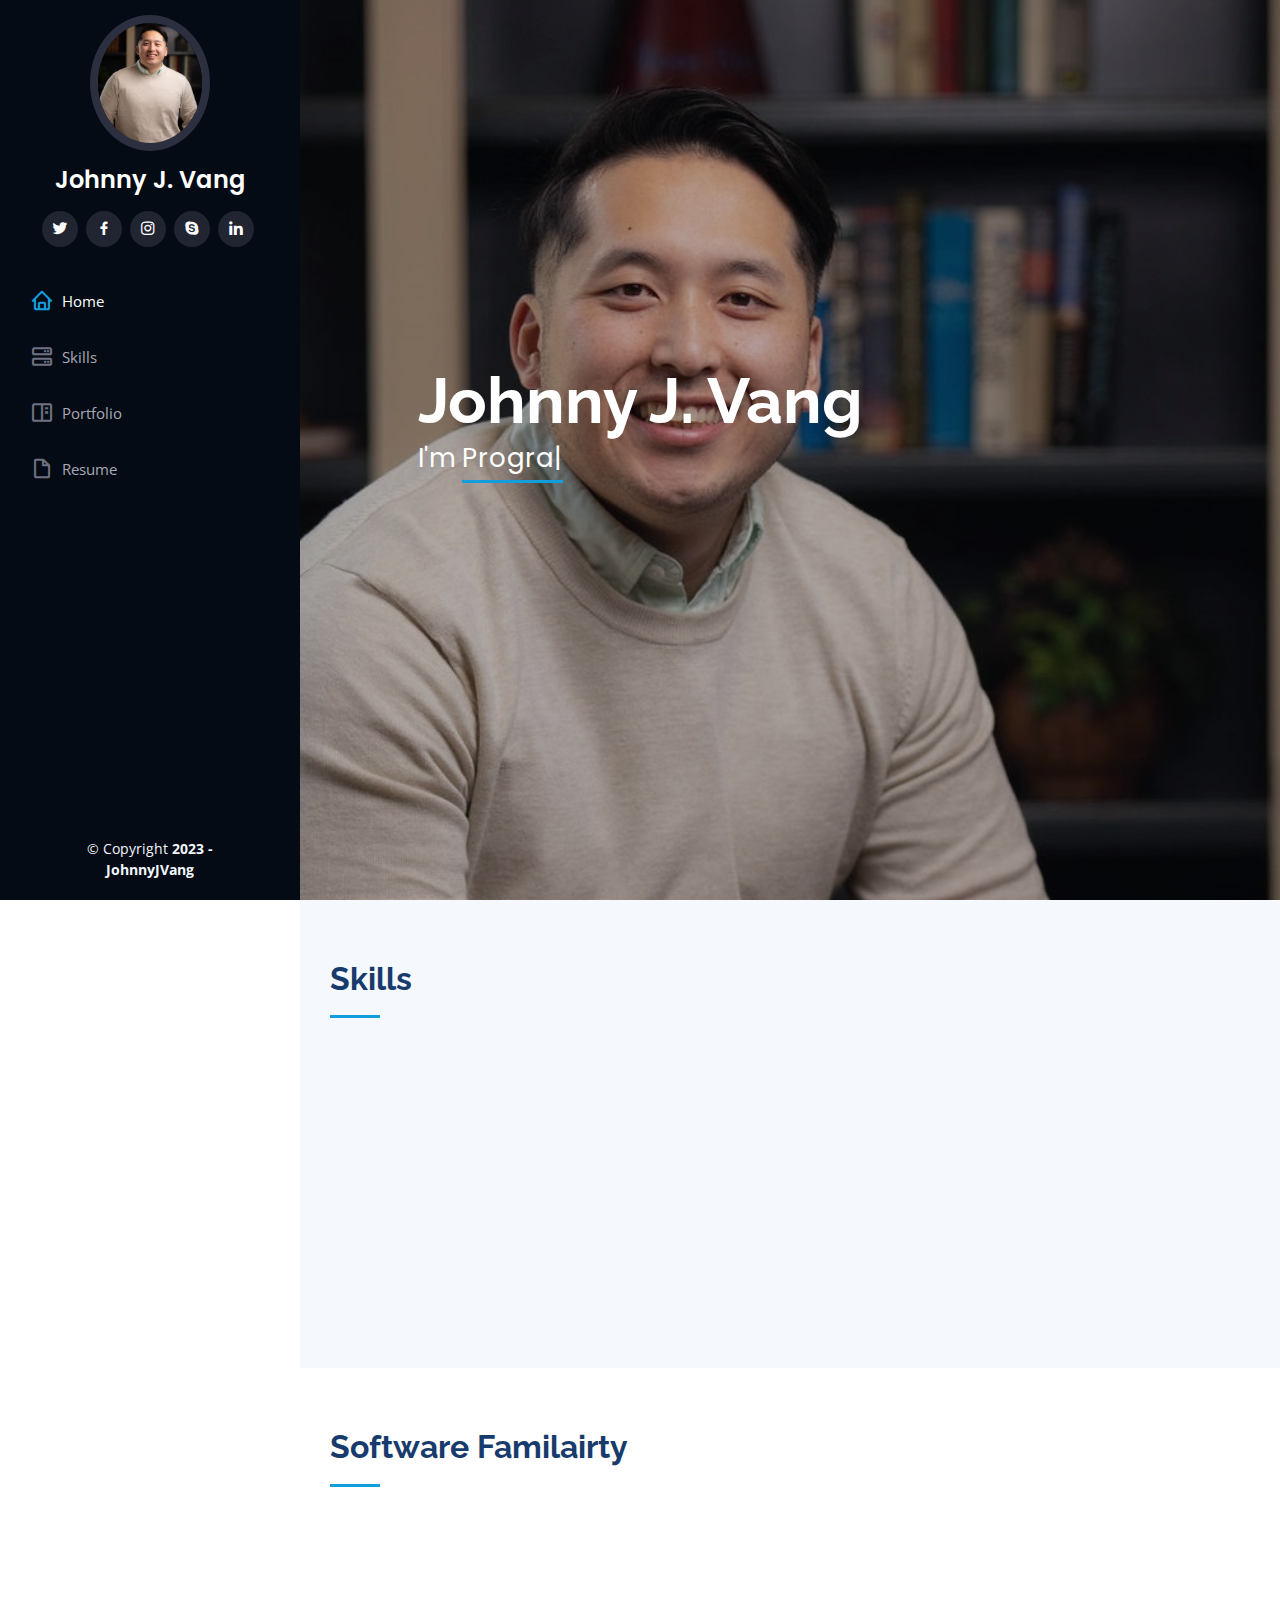
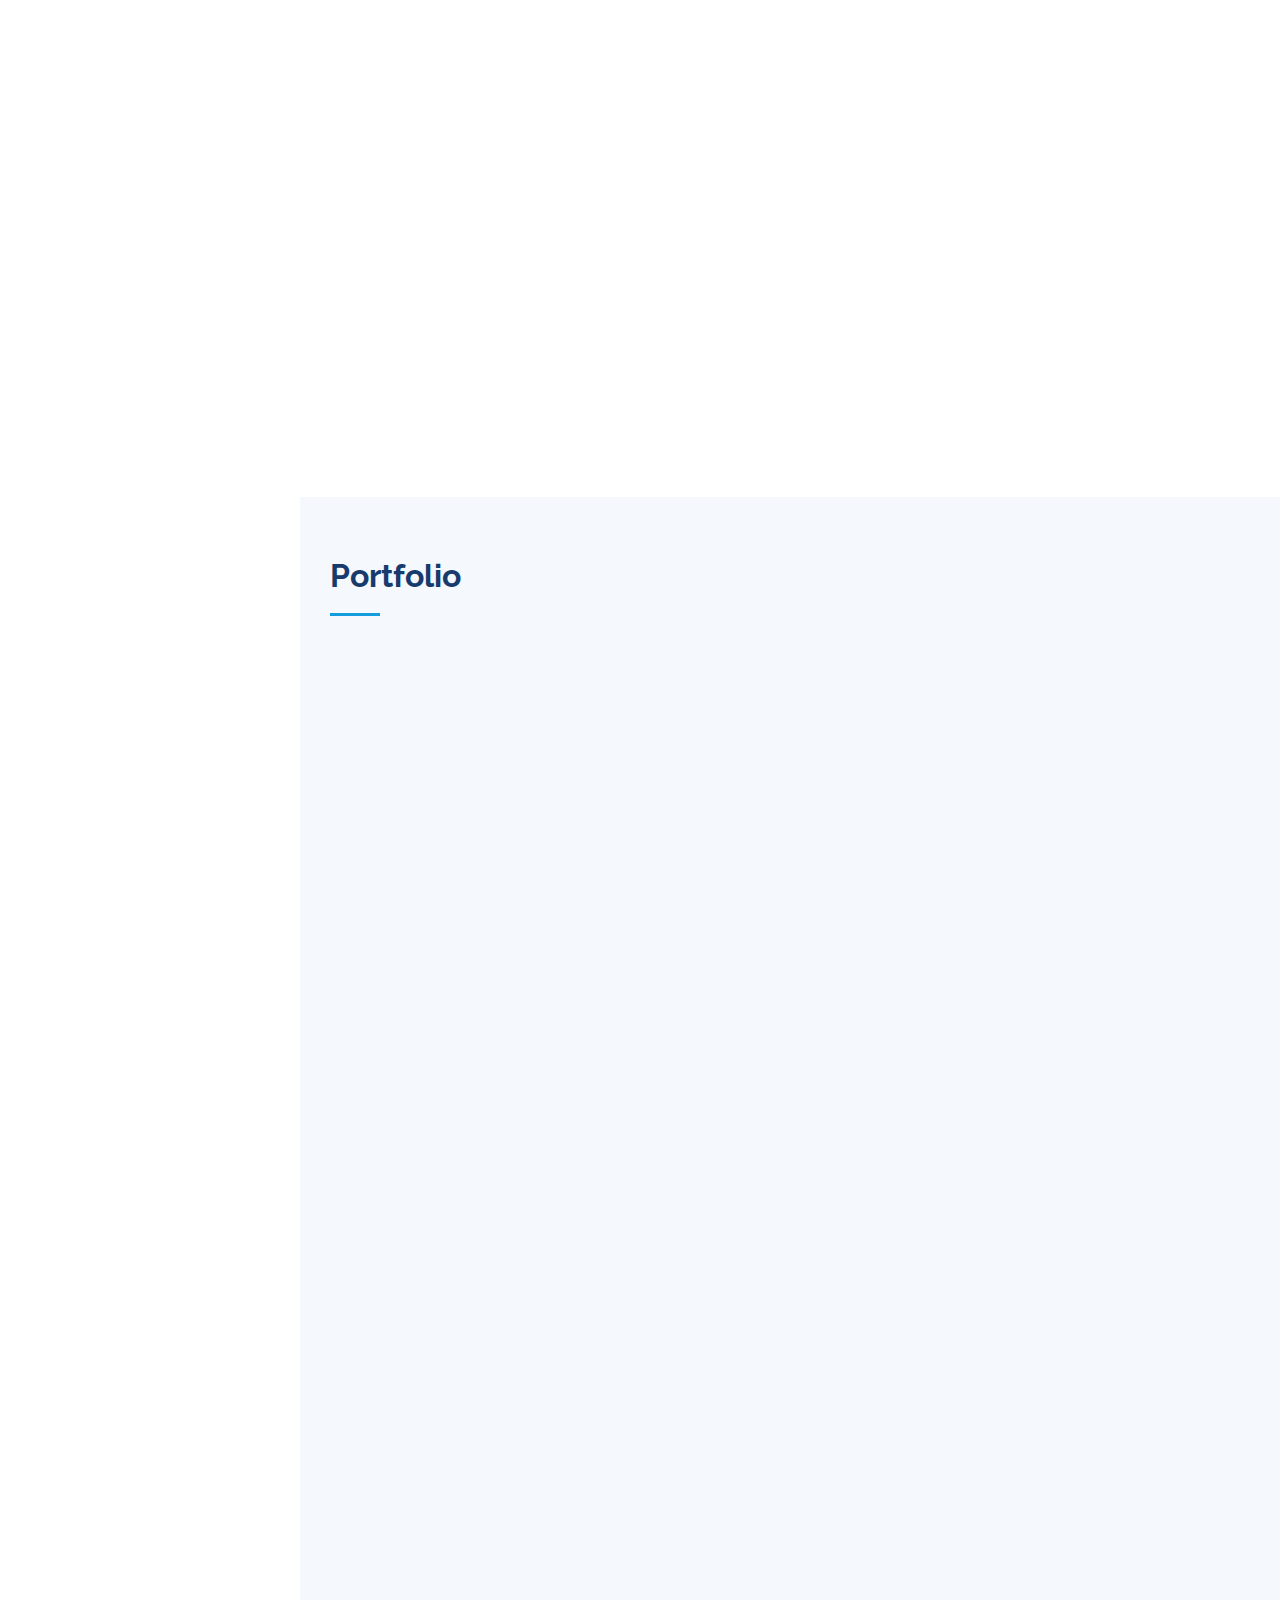
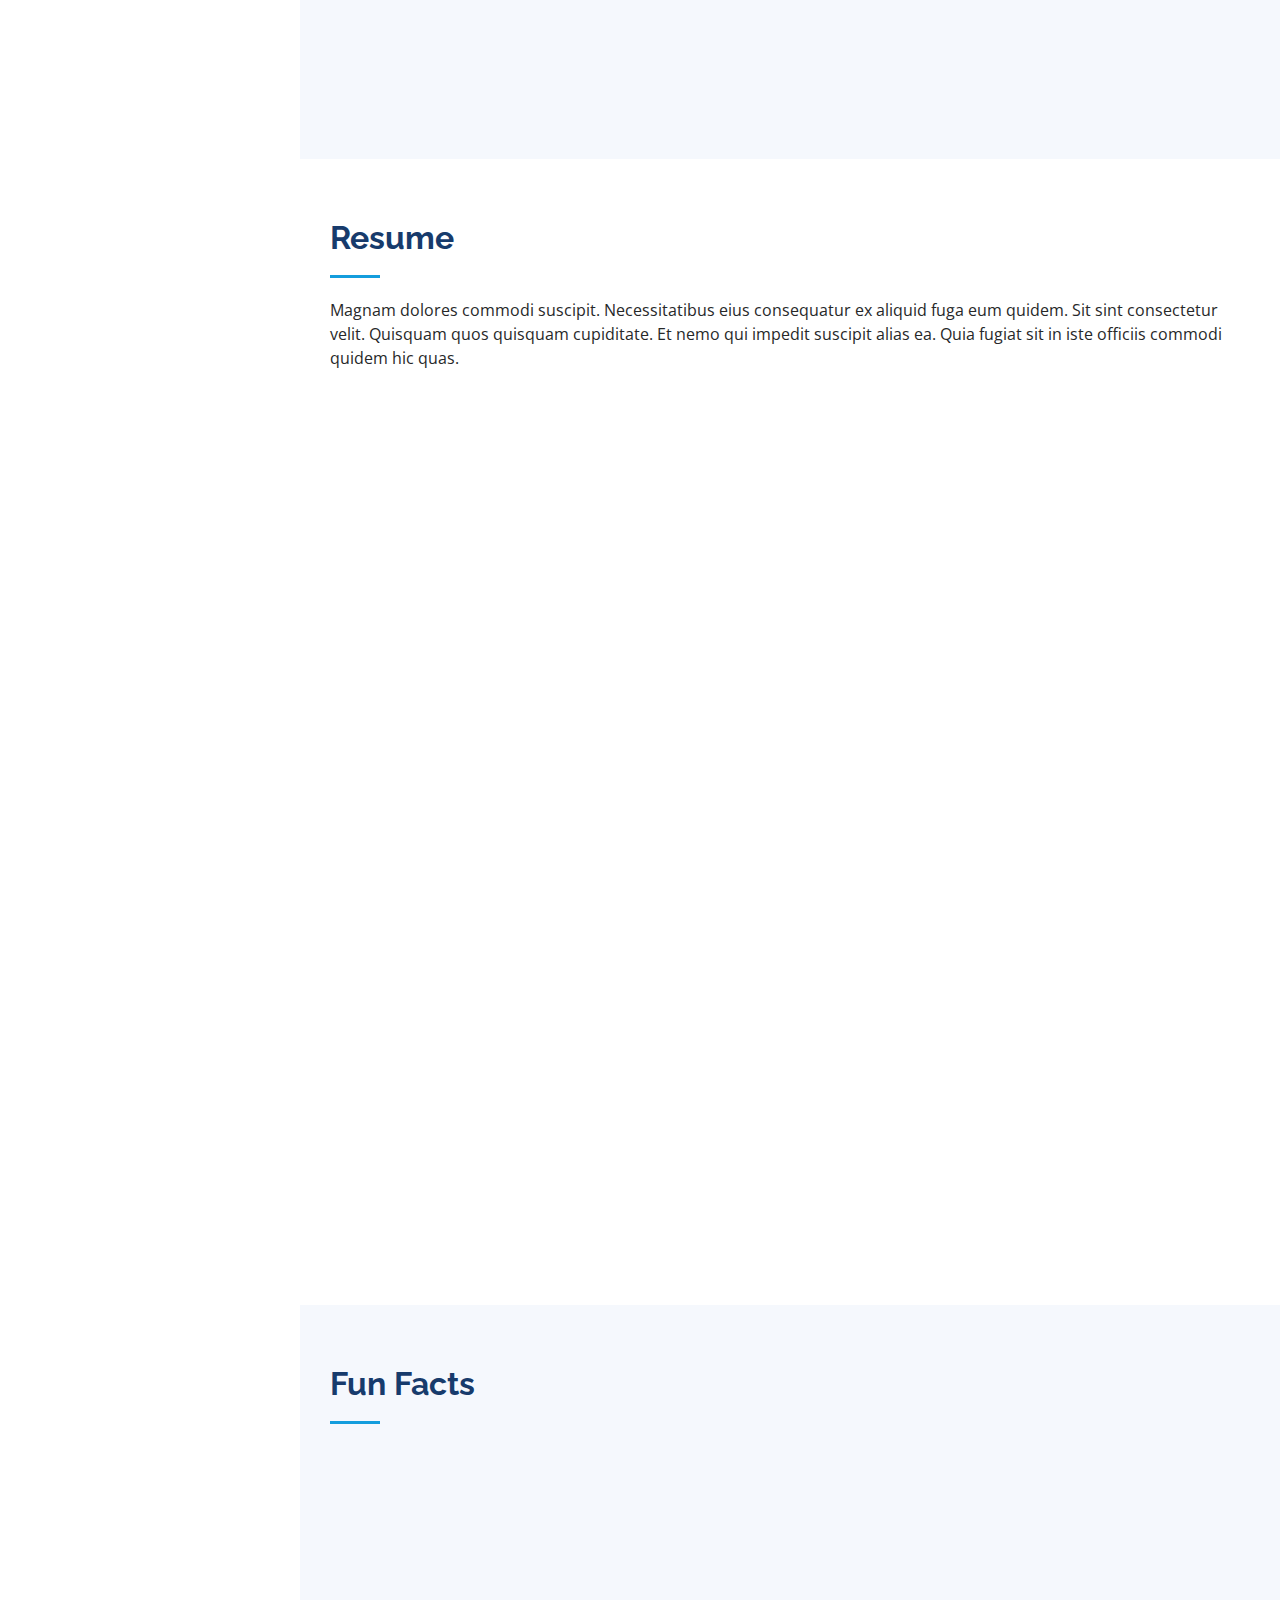
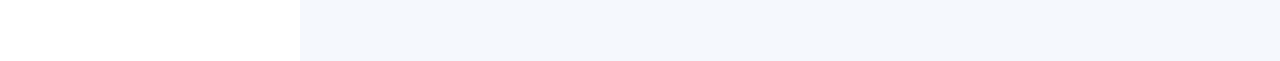
==== index.html @ d4f62321 "excel project 1" ====
<!DOCTYPE html>
<html lang="en">

<head>
  <meta charset="utf-8">
  <meta content="width=device-width, initial-scale=1.0" name="viewport">

  <title>jvangPortfolio</title>
  <meta content="" name="description">
  <meta content="" name="keywords">

  <!-- Favicons -->
  <link href="assets/img/favicon.png" rel="icon">
  <link href="assets/img/apple-touch-icon.png" rel="apple-touch-icon">

  <!-- Google Fonts -->
  <link href="https://fonts.googleapis.com/css?family=Open+Sans:300,300i,400,400i,600,600i,700,700i|Raleway:300,300i,400,400i,500,500i,600,600i,700,700i|Poppins:300,300i,400,400i,500,500i,600,600i,700,700i" rel="stylesheet">

  <!-- Vendor CSS Files -->
  <link href="assets/vendor/aos/aos.css" rel="stylesheet">
  <link href="assets/vendor/bootstrap/css/bootstrap.min.css" rel="stylesheet">
  <link href="assets/vendor/bootstrap-icons/bootstrap-icons.css" rel="stylesheet">
  <link href="assets/vendor/boxicons/css/boxicons.min.css" rel="stylesheet">
  <link href="assets/vendor/glightbox/css/glightbox.min.css" rel="stylesheet">
  <link href="assets/vendor/swiper/swiper-bundle.min.css" rel="stylesheet">

  <!-- Template Main CSS File -->
  <link href="assets/css/style.css" rel="stylesheet">

  <!-- =======================================================
  * Template Name: iPortfolio
  * Updated: Sep 18 2023 with Bootstrap v5.3.2
  * Template URL: https://bootstrapmade.com/iportfolio-bootstrap-portfolio-websites-template/
  * Author: BootstrapMade.com
  * License: https://bootstrapmade.com/license/
  ======================================================== -->
</head>

<body>

  <!-- ======= Mobile nav toggle button ======= -->
  <i class="bi bi-list mobile-nav-toggle d-xl-none"></i>

  <!-- ======= Header ======= -->
  <header id="header">
    <div class="d-flex flex-column">

      <div class="profile">
        <img src="assets/img/profile-img.jpg" alt="" class="img-fluid rounded-circle">
        <h1 class="text-light"><a href="index.html">Johnny J. Vang</a></h1>
        <div class="social-links mt-3 text-center">
          <a href="#" class="twitter"><i class="bx bxl-twitter"></i></a>
          <a href="#" class="facebook"><i class="bx bxl-facebook"></i></a>
          <a href="#" class="instagram"><i class="bx bxl-instagram"></i></a>
          <a href="#" class="google-plus"><i class="bx bxl-skype"></i></a>
          <a href="#" class="linkedin"><i class="bx bxl-linkedin"></i></a>
        </div>
      </div>

      <nav id="navbar" class="nav-menu navbar">
        <ul>
          <li><a href="#hero" class="nav-link scrollto active"><i class="bx bx-home"></i> <span>Home</span></a></li>
          <li><a href="#skills" class="nav-link scrollto"><i class="bx bx-server"></i> <span>Skills</span></a></li>
          <li><a href="#portfolio" class="nav-link scrollto"><i class="bx bx-book-content"></i> <span>Portfolio</span></a></li>
          <li><a href="#resume" class="nav-link scrollto"><i class="bx bx-file-blank"></i> <span>Resume</span></a></li>
          <!-- <li><a href="#contact" class="nav-link scrollto"><i class="bx bx-envelope"></i> <span>Contact</span></a></li> -->
          <!-- <li><a href="#about" class="nav-link scrollto"><i class="bx bx-user"></i> <span>About</span></a></li> -->
          <!-- <li><a href="#services" class="nav-link scrollto"><i class="bx bx-server"></i> <span>Services</span></a></li> -->
        </ul>
      </nav><!-- .nav-menu -->
    </div>
  </header><!-- End Header -->

  <!-- ======= Hero Section ======= -->
  <section id="hero" class="d-flex flex-column justify-content-center align-items-center">
    <div class="hero-container" data-aos="fade-in">
      <h1>Johnny J. Vang</h1>
      <p>I'm <span class="typed" data-typed-items="Programmer, Data Analyst, Runner"></span></p>
    </div>
  </section><!-- End Hero -->

  <main id="main">

    <!-- ======= About Section ======= -->
    <!-- <section id="about" class="about">
      <div class="container">

        <div class="section-title">
          <h2>About</h2>
          <p>Magnam dolores commodi suscipit. Necessitatibus eius consequatur ex aliquid fuga eum quidem. Sit sint consectetur velit. Quisquam quos quisquam cupiditate. Et nemo qui impedit suscipit alias ea. Quia fugiat sit in iste officiis commodi quidem hic quas.</p>
        </div>

        <div class="row">
          <div class="col-lg-4" data-aos="fade-right">
            <img src="assets/img/profile-img3.jpg" class="img-fluid" alt="">
          </div>
          <div class="col-lg-8 pt-4 pt-lg-0 content" data-aos="fade-left">
            <h3>Programmer &amp; Engineer.</h3>
            <p class="fst-italic">
              Lorem ipsum dolor sit amet, consectetur adipiscing elit, sed do eiusmod tempor incididunt ut labore et dolore
              magna aliqua.
            </p>
            <div class="row">
              <div class="col-lg-6">
                <ul>
                  <li><i class="bi bi-chevron-right"></i> <strong>Website:</strong> <span>www.example.com</span></li>
                  <li><i class="bi bi-chevron-right"></i> <strong>Phone:</strong> <span>+123 456 7890</span></li>
                  <li><i class="bi bi-chevron-right"></i> <strong>City:</strong> <span>New York, USA</span></li>
                </ul>
              </div>
              <div class="col-lg-6">
                <ul>
                  <li><i class="bi bi-chevron-right"></i> <strong>Degree:</strong> <span>Master</span></li>
                  <li><i class="bi bi-chevron-right"></i> <strong>PhEmailone:</strong> <span>email@example.com</span></li>
                  <li><i class="bi bi-chevron-right"></i> <strong>Freelance:</strong> <span>Available</span></li>
                </ul>
              </div>
            </div>
            <p>
              Officiis eligendi itaque labore et dolorum mollitia officiis optio vero. Quisquam sunt adipisci omnis et ut. Nulla accusantium dolor incidunt officia tempore. Et eius omnis.
              Cupiditate ut dicta maxime officiis quidem quia. Sed et consectetur qui quia repellendus itaque neque. Aliquid amet quidem ut quaerat cupiditate. Ab et eum qui repellendus omnis culpa magni laudantium dolores.
            </p>
          </div>
        </div>

      </div>
    </section> -->
    
    <!-- End About Section -->



    <!-- ======= Skills Section ======= -->
    <section id="skills" class="skills section-bg">
      <div class="container">

        <div class="section-title">
          <h2>Skills</h2>
        </div>

        <div class="row skills-content">

          <div class="col-lg-6" data-aos="fade-up" data-aos-delay="100">

            <div class="progress">
              <span class="skill">EXCEL (Microsoft 365)<i class="val">80%</i></span>
              <div class="progress-bar-wrap">
                <div class="progress-bar" role="progressbar" aria-valuenow="80" aria-valuemin="0" aria-valuemax="100"></div>
              </div>
            </div>

            <div class="progress">
              <span class="skill">SQL<i class="val">70%</i></span>
              <div class="progress-bar-wrap">
                <div class="progress-bar" role="progressbar" aria-valuenow="70" aria-valuemin="0" aria-valuemax="100"></div>
              </div>
            </div>

            <div class="progress">
              <span class="skill">PYTHON (Pandas, Scikit-learn)<i class="val">80%</i></span>
              <div class="progress-bar-wrap">
                <div class="progress-bar" role="progressbar" aria-valuenow="80" aria-valuemin="0" aria-valuemax="100"></div>
              </div>
            </div>

            <div class="progress">
              <span class="skill">POWER BI<i class="val">60%</i></span>
              <div class="progress-bar-wrap">
                <div class="progress-bar" role="progressbar" aria-valuenow="60" aria-valuemin="0" aria-valuemax="100"></div>
              </div>
            </div>

            
          </div>

          <div class="col-lg-6" data-aos="fade-up">

            <div class="progress">
              <span class="skill">Excitement to Learn<i class="val">100%</i></span>
              <div class="progress-bar-wrap">
                <div class="progress-bar" role="progressbar" aria-valuenow="100" aria-valuemin="0" aria-valuemax="100"></div>
              </div>
            </div>

            <div class="progress">
              <span class="skill">Love of Math<i class="val">100%</i></span>
              <div class="progress-bar-wrap">
                <div class="progress-bar" role="progressbar" aria-valuenow="100" aria-valuemin="0" aria-valuemax="100"></div>
              </div>
            </div>

            <div class="progress">
              <span class="skill">HTML/CSS<i class="val">80%</i></span>
              <div class="progress-bar-wrap">
                <div class="progress-bar" role="progressbar" aria-valuenow="80" aria-valuemin="0" aria-valuemax="100"></div>
              </div>
            </div>


            <div class="progress">
              <span class="skill">JavaScript <i class="val">75%</i></span>
              <div class="progress-bar-wrap">
                <div class="progress-bar" role="progressbar" aria-valuenow="75" aria-valuemin="0" aria-valuemax="100"></div>
              </div>
            </div>

          </div>



        </div>

      </div>
    </section><!-- End Skills Section -->



   





        
    <!-- ======= Services Section ======= -->
    <section id="services" class="services">
      <div class="container">

        <div class="section-title">
          <h2>Software Familairty</h2>
        </div>

        <div class="row">
          <div class="col-lg-4 col-md-6 icon-box" data-aos="fade-up" data-aos-delay="200">
            <div class="icon"><i class="bi bi-bar-chart"></i></div>
            <h4 class="title"><a href="">Microsoft SQL Server Managment Studio (SSMS)</a></h4>
            <p class="description">A software application developed by Microsoft that is used for configuring, managing, and administering all components within Microsoft SQL Server </p>
          </div>

          <div class="col-lg-4 col-md-6 icon-box" data-aos="fade-up">
            <div class="icon"><i class="bi bi-briefcase"></i></div>
            <h4 class="title"><a href="">PuTTY / Command Prompt</a></h4>
            <p class="description">A free and open-source terminal emulator, serial console and network file transfer application</p>
          </div>
          <div class="col-lg-4 col-md-6 icon-box" data-aos="fade-up" data-aos-delay="100">
            <div class="icon"><i class="bi bi-card-checklist"></i></div>
            <h4 class="title"><a href="">Git / GitHub</a></h4>
            <p class="description">A platform and cloud-based service for software development and version control using Git, allowing developers to store and manage their code</p>
          </div>

          <div class="col-lg-4 col-md-6 icon-box" data-aos="fade-up" data-aos-delay="300">
            <div class="icon"><i class="bi bi-binoculars"></i></div>
            <h4 class="title"><a href="">Visual Studios (IDE/Code Editor)</a></h4>
            <p class="description">An integrated development environment from Microsoft</p>
          </div>
          <div class="col-lg-4 col-md-6 icon-box" data-aos="fade-up" data-aos-delay="400">
            <div class="icon"><i class="bi bi-brightness-high"></i></div>
            <h4 class="title"><a href="">LaTeX</a></h4>
            <p class="description">A document preparation system used for the communication and publication of scientific documents</p>
          </div>
          <div class="col-lg-4 col-md-6 icon-box" data-aos="fade-up" data-aos-delay="500">
            <div class="icon"><i class="bi bi-calendar4-week"></i></div>
            <h4 class="title"><a href="">Juypter / Anaconda</a></h4>
            <p class="description">A web-based interactive computing platform to develop open-source software, open standards, and services for interactive computing across multiple programming languages</p>
          </div>
        </div>

      </div>
    </section>
    <!-- End Services Section -->

      

        <!-- ======= Portfolio Section ======= -->
        <section id="portfolio" class="portfolio section-bg">
          <div class="container">

            <div class="section-title">
              <h2>Portfolio</h2>
            </div>

            <div class="row" data-aos="fade-up">
              <div class="col-lg-12 d-flex justify-content-center">
                <ul id="portfolio-flters">
                  <li data-filter="*" class="filter-active">All</li>
                  <li data-filter=".filter-sql">SQL</li>
                  <li data-filter=".filter-excel">Excel</li>
                  <li data-filter=".filter-powerBI">Power BI</li>
                  <li data-filter=".filter-python">Python</li>
                </ul>
              </div>
            </div>

            <div class="row portfolio-container" data-aos="fade-up" data-aos-delay="100">

              <div class="col-lg-4 col-md-6 portfolio-item filter-sql">
                <div class="portfolio-wrap">
                  <img src="assets/img/portfolio/sql1.jpg" class="img-fluid" alt="">
                  <div class="portfolio-links">
                    <a href="assets/img/portfolio/sql1.jpg" data-gallery="portfolioGallery" class="portfolio-lightbox" title="App 1"><i class="bx bx-plus"></i></a>
                    <a href="portfolio-details.html" title="More Details"><i class="bx bx-link"></i></a>
                  </div>
                </div>
                <h1>SQL PROJECT 1</h1>
              </div>

              <div class="col-lg-4 col-md-6 portfolio-item filter-sql">
                <div class="portfolio-wrap">
                  <img src="assets/img/portfolio/sql3.png" class="img-fluid" alt="">
                  <div class="portfolio-links">
                    <a href="assets/img/portfolio/sql3.png" data-gallery="portfolioGallery" class="portfolio-lightbox" title="App 2"><i class="bx bx-plus"></i></a>
                    <a href="portfolio-details.html" title="More Details"><i class="bx bx-link"></i></a>
                  </div>
                </div>
                <h1>SQL PROJECT 2</h1>
              </div>



              <div class="col-lg-4 col-md-6 portfolio-item filter-excel">
                <div class="portfolio-wrap">
                  <img src="assets/img/portfolio/coffee_dashboard.PNG" class="img-fluid" alt="">
                  
                  <div class="portfolio-links">
                    <a href="assets/img/portfolio/coffee_dashboard.PNG" data-gallery="portfolioGallery" class="portfolio-lightbox" title="This Excel project delves into the analysis of three years' worth of historical coffee sales data, encompassing 1000 customer transactions, with key details like roast type, coffee bean type, cup size, and loyalty card usage. The primary analysis revolves around tracking total coffee sales over time, using dynamic slicers to explore variations in coffee types, roast types, and cup sizes. The project includes additional visualizations showcasing sales by country and the top five customers, all of which adapt dynamically to slicer selections.
                    "><i class="bx bx-plus"></i></a>
                    <a href="portfolio-details-excel1.html" title="More Details"><i class="bx bx-link"></i></a>
                  </div>
                </div>
                <h1>Historical Coffee Sales</h1>
              </div>


              <div class="col-lg-4 col-md-6 portfolio-item filter-excel">
                <div class="portfolio-wrap">
                  <img src="assets/img/portfolio/lottery_dashboards.png" class="img-fluid" alt="">
                  <div class="portfolio-links">
                    <a href="assets/img/portfolio/lottery_dashboards.png" data-gallery="portfolioGallery" class="portfolio-lightbox" title="App 3"><i class="bx bx-plus"></i></a>
                    <a href="portfolio-details.html" title="More Details"><i class="bx bx-link"></i></a>
                  </div>
                </div>
                <h1>Beating the Lottery</h1>
              </div>


              <div class="col-lg-4 col-md-6 portfolio-item filter-powerBI">
                <div class="portfolio-wrap">
                  <img src="assets/img/portfolio/Data_professional_survey_breakdown_dashboard.PNG" class="img-fluid" alt="">
                  <div class="portfolio-links">
                    <a href="assets/img/portfolio/Data_professional_survey_breakdown_dashboard.PNG" data-gallery="portfolioGallery" class="portfolio-lightbox" title="Card 2"><i class="bx bx-plus"></i></a>
                    <a href="portfolio-details.html" title="More Details"><i class="bx bx-link"></i></a>
                  </div>
                </div>
                <h1>Data Professionals</h1>
              </div>

              <div class="col-lg-4 col-md-6 portfolio-item filter-powerBI">
                <div class="portfolio-wrap">
                  <img src="assets/img/portfolio/power_bi2.png" class="img-fluid" alt="">
                  <div class="portfolio-links">
                    <a href="assets/img/portfolio/power_bi2.png" data-gallery="portfolioGallery" class="portfolio-lightbox" title="Card 1"><i class="bx bx-plus"></i></a>
                    <a href="portfolio-details.html" title="More Details"><i class="bx bx-link"></i></a>
                  </div>
                </div>
                <h1>PowerBI PROJECT 2</h1>
              </div>


              <div class="col-lg-4 col-md-6 portfolio-item filter-python">
                <div class="portfolio-wrap">
                  <img src="assets/img/portfolio/portfolio-5.jpg" class="img-fluid" alt="">
                  <div class="portfolio-links">
                    <a href="assets/img/portfolio/portfolio-5.jpg" data-gallery="portfolioGallery" class="portfolio-lightbox" title="Web 2"><i class="bx bx-plus"></i></a>
                    <a href="portfolio-details.html" title="More Details"><i class="bx bx-link"></i></a>
                  </div>
                </div>
                <h1>Python PROJECT 1</h1>
              </div>


              <div class="col-lg-4 col-md-6 portfolio-item filter-python">
                <div class="portfolio-wrap">
                  <img src="assets/img/portfolio/portfolio-9.jpg" class="img-fluid" alt="">
                  <div class="portfolio-links">
                    <a href="assets/img/portfolio/portfolio-9.jpg" data-gallery="portfolioGallery" class="portfolio-lightbox" title="Web 3"><i class="bx bx-plus"></i></a>
                    <a href="portfolio-details.html" title="More Details"><i class="bx bx-link"></i></a>
                  </div>
                </div>
                <h1>Python PROJECT 2</h1>
              </div>

            </div>

          </div>
        </section>
        <!-- End Portfolio Section -->



        
        <!-- ======= Resume Section ======= -->
        <section id="resume" class="resume">
          <div class="container">
    
            <div class="section-title">
              <h2>Resume</h2>
              <p>Magnam dolores commodi suscipit. Necessitatibus eius consequatur ex aliquid fuga eum quidem. Sit sint consectetur velit. Quisquam quos quisquam cupiditate. Et nemo qui impedit suscipit alias ea. Quia fugiat sit in iste officiis commodi quidem hic quas.</p>
            </div>
    
            <div class="row">
              <div class="col-lg-6" data-aos="fade-up">
                <h3 class="resume-title">Sumary</h3>
                <div class="resume-item pb-0">
                  <h4>Johnny J. Vang</h4>
                  <p><em>Innovative and deadline-driven Graphic Designer with 3+ years of experience designing and developing user-centered digital/print marketing material from initial concept to final, polished deliverable.</em></p>
                  <ul>
                    <li>Portland par 127,Orlando, FL</li>
                    <li>(123) 456-7891</li>
                    <li>alice.barkley@example.com</li>
                  </ul>
                </div>
    
                <h3 class="resume-title">Education</h3>
                <div class="resume-item">
                  <h4>Master of Fine Arts &amp; Graphic Design</h4>
                  <h5>2015 - 2016</h5>
                  <p><em>Rochester Institute of Technology, Rochester, NY</em></p>
                  <p>Qui deserunt veniam. Et sed aliquam labore tempore sed quisquam iusto autem sit. Ea vero voluptatum qui ut dignissimos deleniti nerada porti sand markend</p>
                </div>
                <div class="resume-item">
                  <h4>Bachelor of Fine Arts &amp; Graphic Design</h4>
                  <h5>2010 - 2014</h5>
                  <p><em>Rochester Institute of Technology, Rochester, NY</em></p>
                  <p>Quia nobis sequi est occaecati aut. Repudiandae et iusto quae reiciendis et quis Eius vel ratione eius unde vitae rerum voluptates asperiores voluptatem Earum molestiae consequatur neque etlon sader mart dila</p>
                </div>
              </div>
              <div class="col-lg-6" data-aos="fade-up" data-aos-delay="100">
                <h3 class="resume-title">Professional Experience</h3>
                <div class="resume-item">
                  <h4>Senior graphic design specialist</h4>
                  <h5>2019 - Present</h5>
                  <p><em>Experion, New York, NY </em></p>
                  <ul>
                    <li>Lead in the design, development, and implementation of the graphic, layout, and production communication materials</li>
                    <li>Delegate tasks to the 7 members of the design team and provide counsel on all aspects of the project. </li>
                    <li>Supervise the assessment of all graphic materials in order to ensure quality and accuracy of the design</li>
                    <li>Oversee the efficient use of production project budgets ranging from $2,000 - $25,000</li>
                  </ul>
                </div>
                <div class="resume-item">
                  <h4>Graphic design specialist</h4>
                  <h5>2017 - 2018</h5>
                  <p><em>Stepping Stone Advertising, New York, NY</em></p>
                  <ul>
                    <li>Developed numerous marketing programs (logos, brochures,infographics, presentations, and advertisements).</li>
                    <li>Managed up to 5 projects or tasks at a given time while under pressure</li>
                    <li>Recommended and consulted with clients on the most appropriate graphic design</li>
                    <li>Created 4+ design presentations and proposals a month for clients and account managers</li>
                  </ul>
                </div>
              </div>
            </div>
    
          </div>
        </section><!-- End Resume Section -->


    <!-- ======= Testimonials Section ======= -->
    <!-- <section id="testimonials" class="testimonials section-bg">
      <div class="container">

        <div class="section-title">
          <h2>Testimonials</h2>
          <p>Magnam dolores commodi suscipit. Necessitatibus eius consequatur ex aliquid fuga eum quidem. Sit sint consectetur velit. Quisquam quos quisquam cupiditate. Et nemo qui impedit suscipit alias ea. Quia fugiat sit in iste officiis commodi quidem hic quas.</p>
        </div>

        <div class="testimonials-slider swiper" data-aos="fade-up" data-aos-delay="100">
          <div class="swiper-wrapper">

            <div class="swiper-slide">
              <div class="testimonial-item" data-aos="fade-up">
                <p>
                  <i class="bx bxs-quote-alt-left quote-icon-left"></i>
                  Proin iaculis purus consequat sem cure digni ssim donec porttitora entum suscipit rhoncus. Accusantium quam, ultricies eget id, aliquam eget nibh et. Maecen aliquam, risus at semper.
                  <i class="bx bxs-quote-alt-right quote-icon-right"></i>
                </p>
                <img src="assets/img/testimonials/testimonials-1.jpg" class="testimonial-img" alt="">
                <h3>Saul Goodman</h3>
                <h4>Ceo &amp; Founder</h4>
              </div>
            </div>
            

            <div class="swiper-slide">
              <div class="testimonial-item" data-aos="fade-up" data-aos-delay="100">
                <p>
                  <i class="bx bxs-quote-alt-left quote-icon-left"></i>
                  Export tempor illum tamen malis malis eram quae irure esse labore quem cillum quid cillum eram malis quorum velit fore eram velit sunt aliqua noster fugiat irure amet legam anim culpa.
                  <i class="bx bxs-quote-alt-right quote-icon-right"></i>
                </p>
                <img src="assets/img/testimonials/testimonials-2.jpg" class="testimonial-img" alt="">
                <h3>Sara Wilsson</h3>
                <h4>Designer</h4>
              </div>
            </div>

            <div class="swiper-slide">
              <div class="testimonial-item" data-aos="fade-up" data-aos-delay="200">
                <p>
                  <i class="bx bxs-quote-alt-left quote-icon-left"></i>
                  Enim nisi quem export duis labore cillum quae magna enim sint quorum nulla quem veniam duis minim tempor labore quem eram duis noster aute amet eram fore quis sint minim.
                  <i class="bx bxs-quote-alt-right quote-icon-right"></i>
                </p>
                <img src="assets/img/testimonials/testimonials-3.jpg" class="testimonial-img" alt="">
                <h3>Jena Karlis</h3>
                <h4>Store Owner</h4>
              </div>
            </div>

            <div class="swiper-slide">
              <div class="testimonial-item" data-aos="fade-up" data-aos-delay="300">
                <p>
                  <i class="bx bxs-quote-alt-left quote-icon-left"></i>
                  Fugiat enim eram quae cillum dolore dolor amet nulla culpa multos export minim fugiat minim velit minim dolor enim duis veniam ipsum anim magna sunt elit fore quem dolore labore illum veniam.
                  <i class="bx bxs-quote-alt-right quote-icon-right"></i>
                </p>
                <img src="assets/img/testimonials/testimonials-4.jpg" class="testimonial-img" alt="">
                <h3>Matt Brandon</h3>
                <h4>Freelancer</h4>
              </div>
            </div>

            <div class="swiper-slide">
              <div class="testimonial-item" data-aos="fade-up" data-aos-delay="400">
                <p>
                  <i class="bx bxs-quote-alt-left quote-icon-left"></i>
                  Quis quorum aliqua sint quem legam fore sunt eram irure aliqua veniam tempor noster veniam enim culpa labore duis sunt culpa nulla illum cillum fugiat legam esse veniam culpa fore nisi cillum quid.
                  <i class="bx bxs-quote-alt-right quote-icon-right"></i>
                </p>
                <img src="assets/img/testimonials/testimonials-5.jpg" class="testimonial-img" alt="">
                <h3>John Larson</h3>
                <h4>Entrepreneur</h4>
              </div>
            </div>

          </div>
          <div class="swiper-pagination"></div>
        </div>

      </div>
    </section> -->
    <!-- End Testimonials Section -->



        <!-- ======= Facts Section ======= -->
    <section id="facts" class="facts section-bg">
      <div class="container">

        <div class="section-title">
          <h2>Fun Facts</h2>
        </div>

        <div class="row no-gutters">

          <div class="col-lg-3 col-md-6 d-md-flex align-items-md-stretch" data-aos="fade-up">
            <div class="count-box">

              <span data-purecounter-start="0" data-purecounter-end="9000" data-purecounter-duration="1" class="purecounter"></span>
              <p><strong>Miles</strong> driven in 2023</p>

            </div>
          </div>

          <div class="col-lg-3 col-md-6 d-md-flex align-items-md-stretch" data-aos="fade-up" data-aos-delay="100">
            <div class="count-box">
 
              <span data-purecounter-start="0" data-purecounter-end="121" data-purecounter-duration="1" class="purecounter"></span>
              <p><strong>Miles</strong> ran in 2023</p>

            </div>
          </div>

          <div class="col-lg-3 col-md-6 d-md-flex align-items-md-stretch" data-aos="fade-up" data-aos-delay="200">
            <div class="count-box">
              
              <span data-purecounter-start="0" data-purecounter-end="6" data-purecounter-duration="1" class="purecounter"></span>
              <p><strong>Guitars</strong> I own</p>

            </div>
          </div>

          <div class="col-lg-3 col-md-6 d-md-flex align-items-md-stretch" data-aos="fade-up" data-aos-delay="300">
            <div class="count-box">

              <span data-purecounter-start="0" data-purecounter-end="4" data-purecounter-duration="1" class="purecounter"></span>
              <p><strong>Favorite</strong> Number</p>

            </div>
          </div>

        </div>

      </div>
    </section>
    
    <!-- End Facts Section -->

    <!-- ======= Contact Section ======= -->
    <!-- <section id="contact" class="contact">
      <div class="container">

        <div class="section-title">
          <h2>Contact</h2>
        </div>

        <div class="row" data-aos="fade-in">

          <div class="col-lg-5 d-flex align-items-stretch">
            <div class="info">
              <div class="address">
                <i class="bi bi-geo-alt"></i>
                <h4>Location:</h4>
                <p>Fresno, CA</p>
              </div>

              <div class="email">
                <i class="bi bi-envelope"></i>
                <h4>Email:</h4>
                <p>johnnyjvang@gmail.com</p>
              </div>

              <div class="phone">
                <i class="bi bi-phone"></i>
                <h4>Call:</h4>
                <p>+1 559 906 4652</p>
              </div>

              <iframe src="https://www.google.com/maps/embed?pb=!1m14!1m8!1m3!1d12097.433213460943!2d-74.0062269!3d40.7101282!3m2!1i1024!2i768!4f13.1!3m3!1m2!1s0x0%3A0xb89d1fe6bc499443!2sDowntown+Conference+Center!5e0!3m2!1smk!2sbg!4v1539943755621" frameborder="0" style="border:0; width: 100%; height: 290px;" allowfullscreen></iframe>
            </div>

          </div>

          <div class="col-lg-7 mt-5 mt-lg-0 d-flex align-items-stretch">
            <form action="forms/contact.php" method="post" role="form" class="php-email-form">
              <div class="row">
                <div class="form-group col-md-6">
                  <label for="name">Your Name</label>
                  <input type="text" name="name" class="form-control" id="name" required>
                </div>
                <div class="form-group col-md-6">
                  <label for="name">Your Email</label>
                  <input type="email" class="form-control" name="email" id="email" required>
                </div>
              </div>
              <div class="form-group">
                <label for="name">Subject</label>
                <input type="text" class="form-control" name="subject" id="subject" required>
              </div>
              <div class="form-group">
                <label for="name">Message</label>
                <textarea class="form-control" name="message" rows="10" required></textarea>
              </div>
              <div class="my-3">
                <div class="loading">Loading</div>
                <div class="error-message"></div>
                <div class="sent-message">Your message has been sent. Thank you!</div>
              </div>
              <div class="text-center"><button type="submit">Send Message</button></div>
            </form>
          </div>

        </div>

      </div>
    </section> -->
    <!-- End Contact Section -->

  </main><!-- End #main -->

  <!-- ======= Footer ======= -->
  <footer id="footer">
    <div class="container">
      <div class="copyright">
        &copy; Copyright <strong><span>2023 - JohnnyJVang</span></strong>
      </div>
      <div class="credits">
        <!-- All the links in the footer should remain intact. -->
        <!-- You can delete the links only if you purchased the pro version. -->
        <!-- Licensing information: https://bootstrapmade.com/license/ -->
        <!-- Purchase the pro version with working PHP/AJAX contact form: https://bootstrapmade.com/iportfolio-bootstrap-portfolio-websites-template/ -->
        <!-- Designed by <a href="https://bootstrapmade.com/" target="_blank">BootstrapMade</a> -->
      </div>
    </div>
  </footer><!-- End  Footer -->

  <a href="#" class="back-to-top d-flex align-items-center justify-content-center"><i class="bi bi-arrow-up-short"></i></a>

  <!-- Vendor JS Files -->
  <script src="assets/vendor/purecounter/purecounter_vanilla.js"></script>
  <script src="assets/vendor/aos/aos.js"></script>
  <script src="assets/vendor/bootstrap/js/bootstrap.bundle.min.js"></script>
  <script src="assets/vendor/glightbox/js/glightbox.min.js"></script>
  <script src="assets/vendor/isotope-layout/isotope.pkgd.min.js"></script>
  <script src="assets/vendor/swiper/swiper-bundle.min.js"></script>
  <script src="assets/vendor/typed.js/typed.umd.js"></script>
  <script src="assets/vendor/waypoints/noframework.waypoints.js"></script>
  <script src="assets/vendor/php-email-form/validate.js"></script>

  <!-- Template Main JS File -->
  <script src="assets/js/main.js"></script>

</body>

</html>
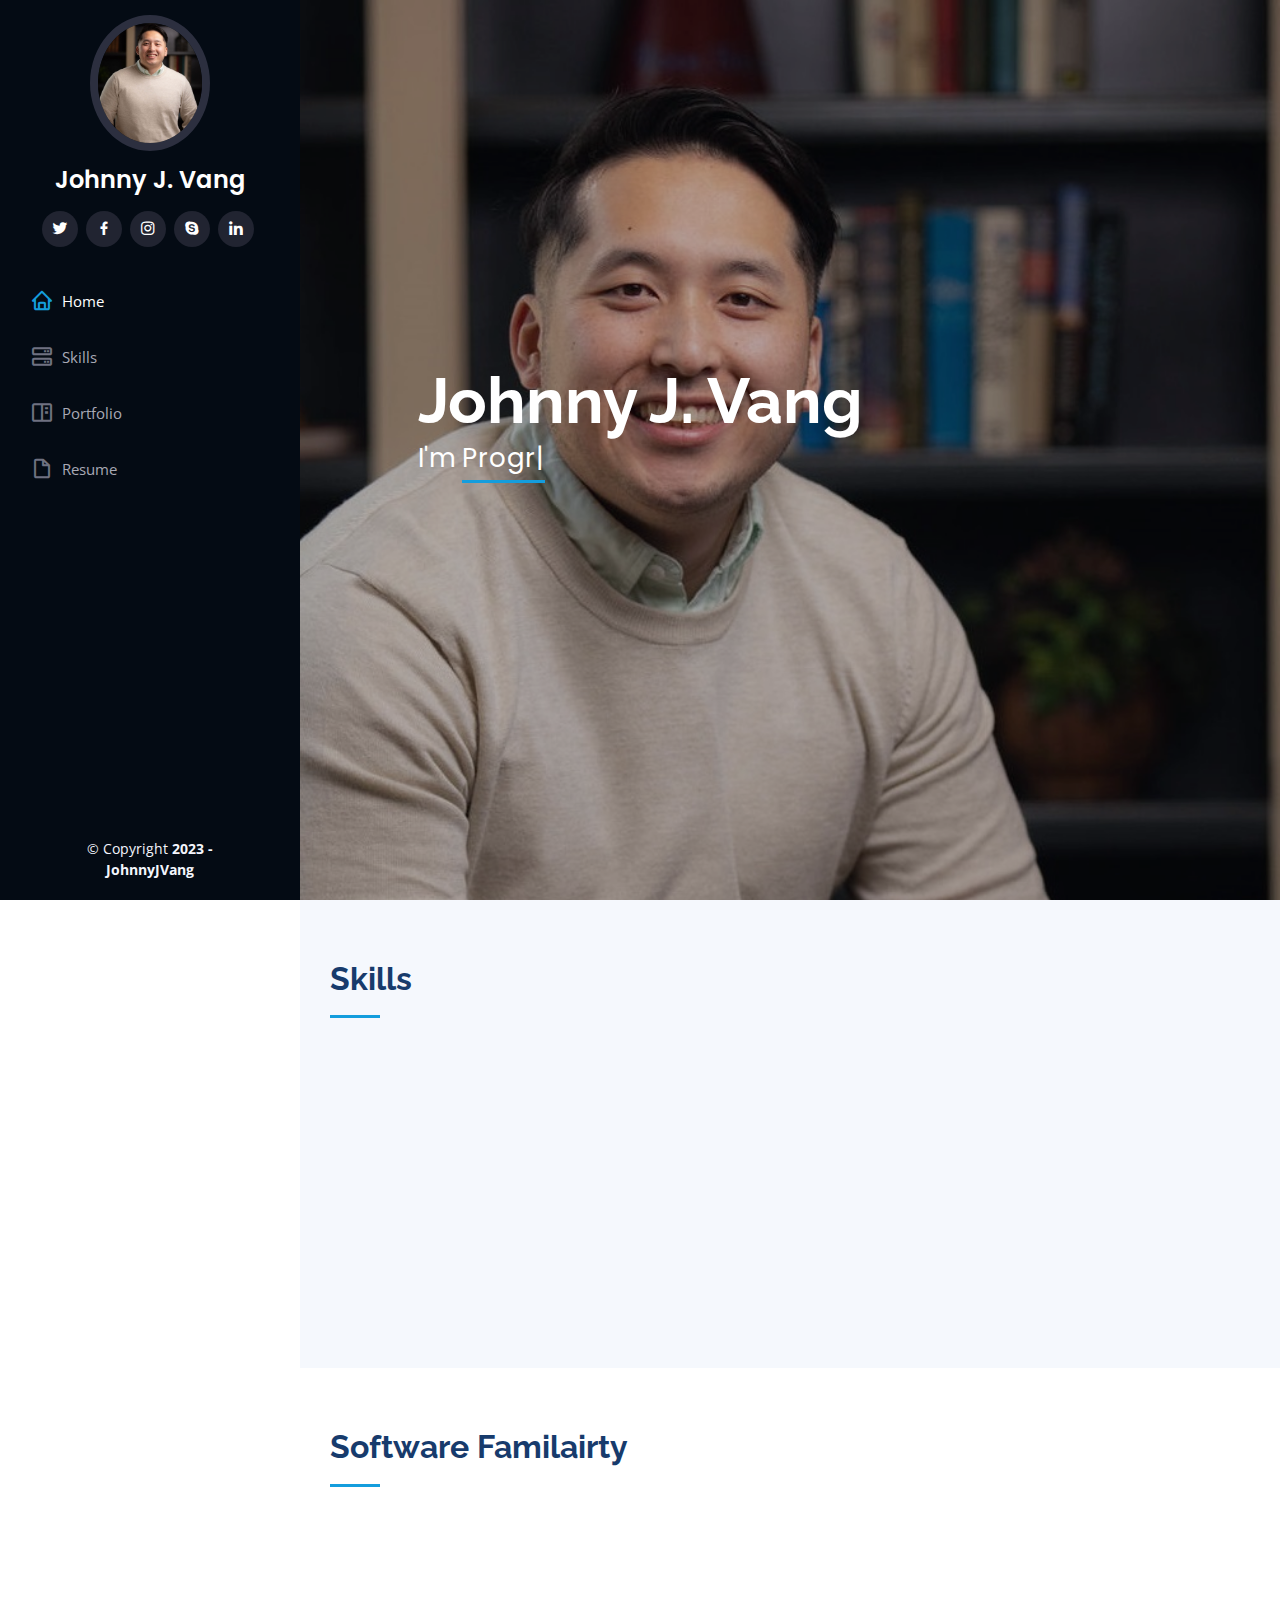
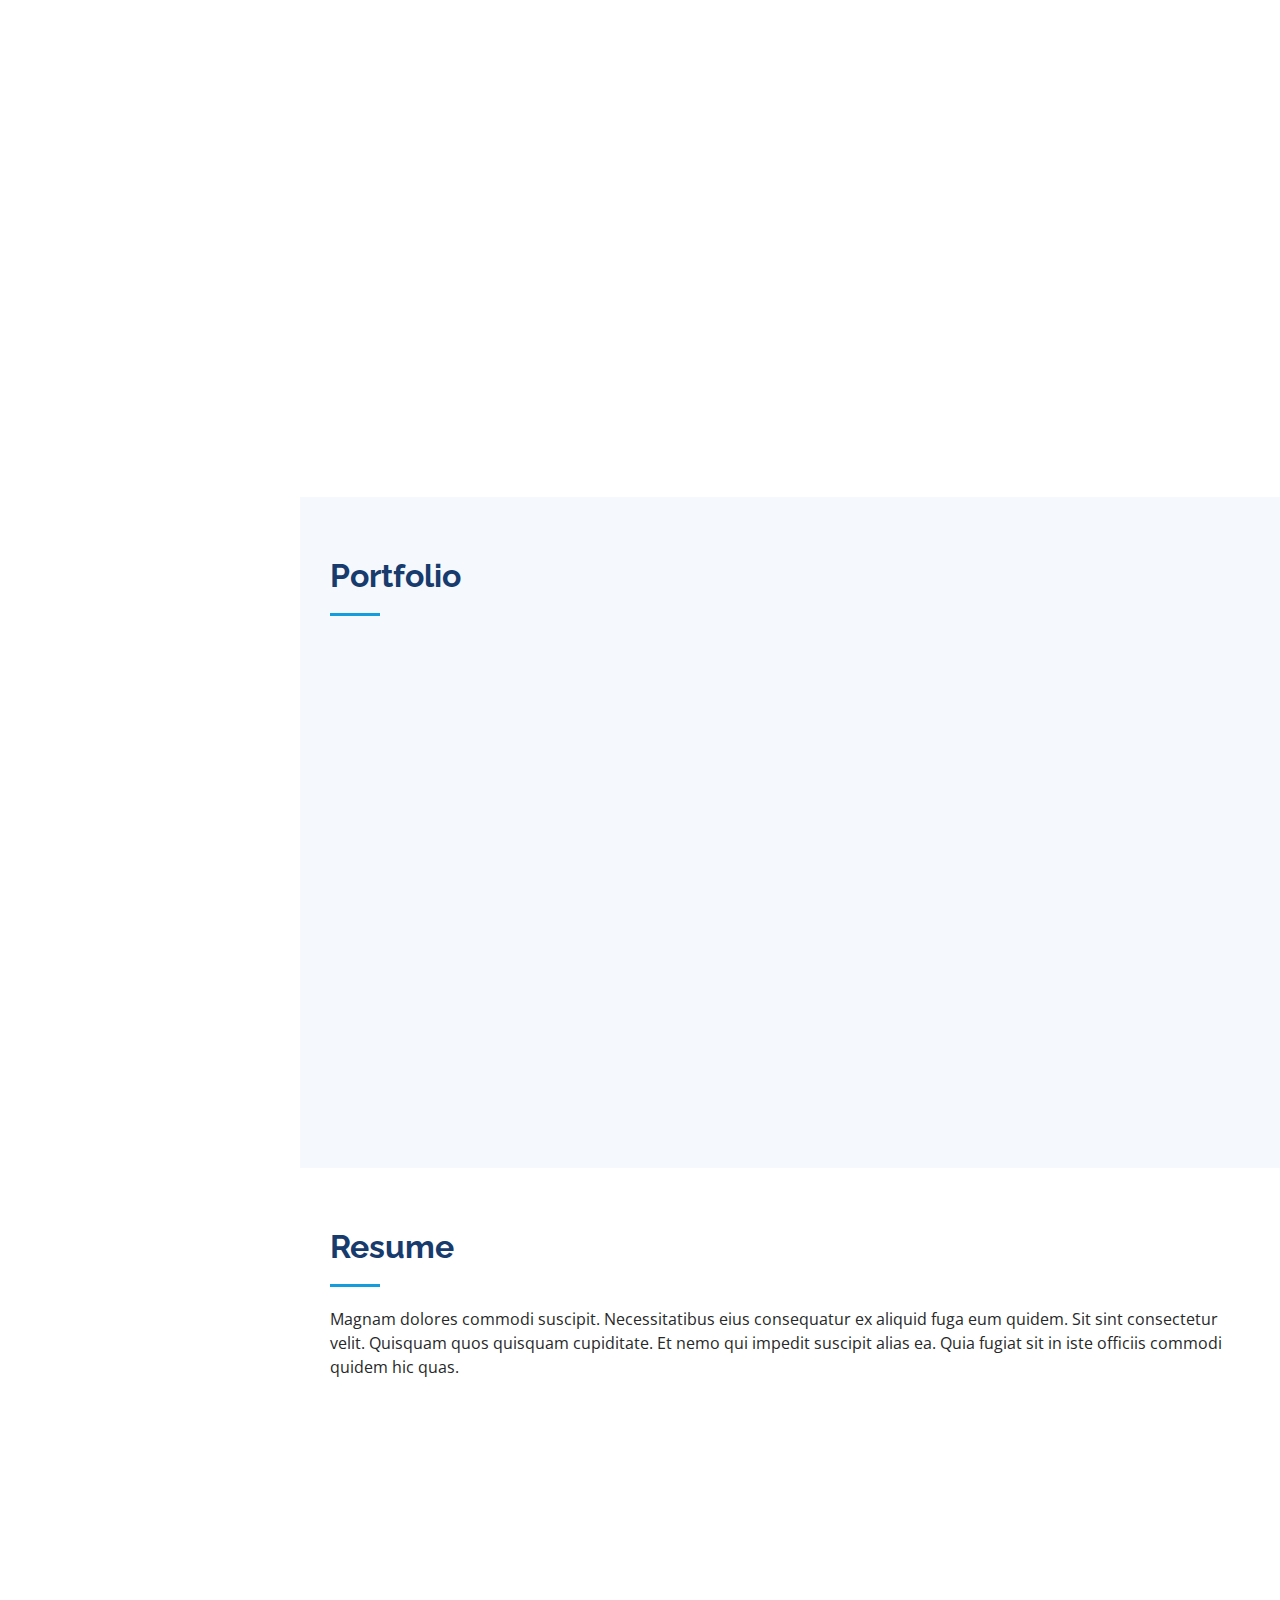
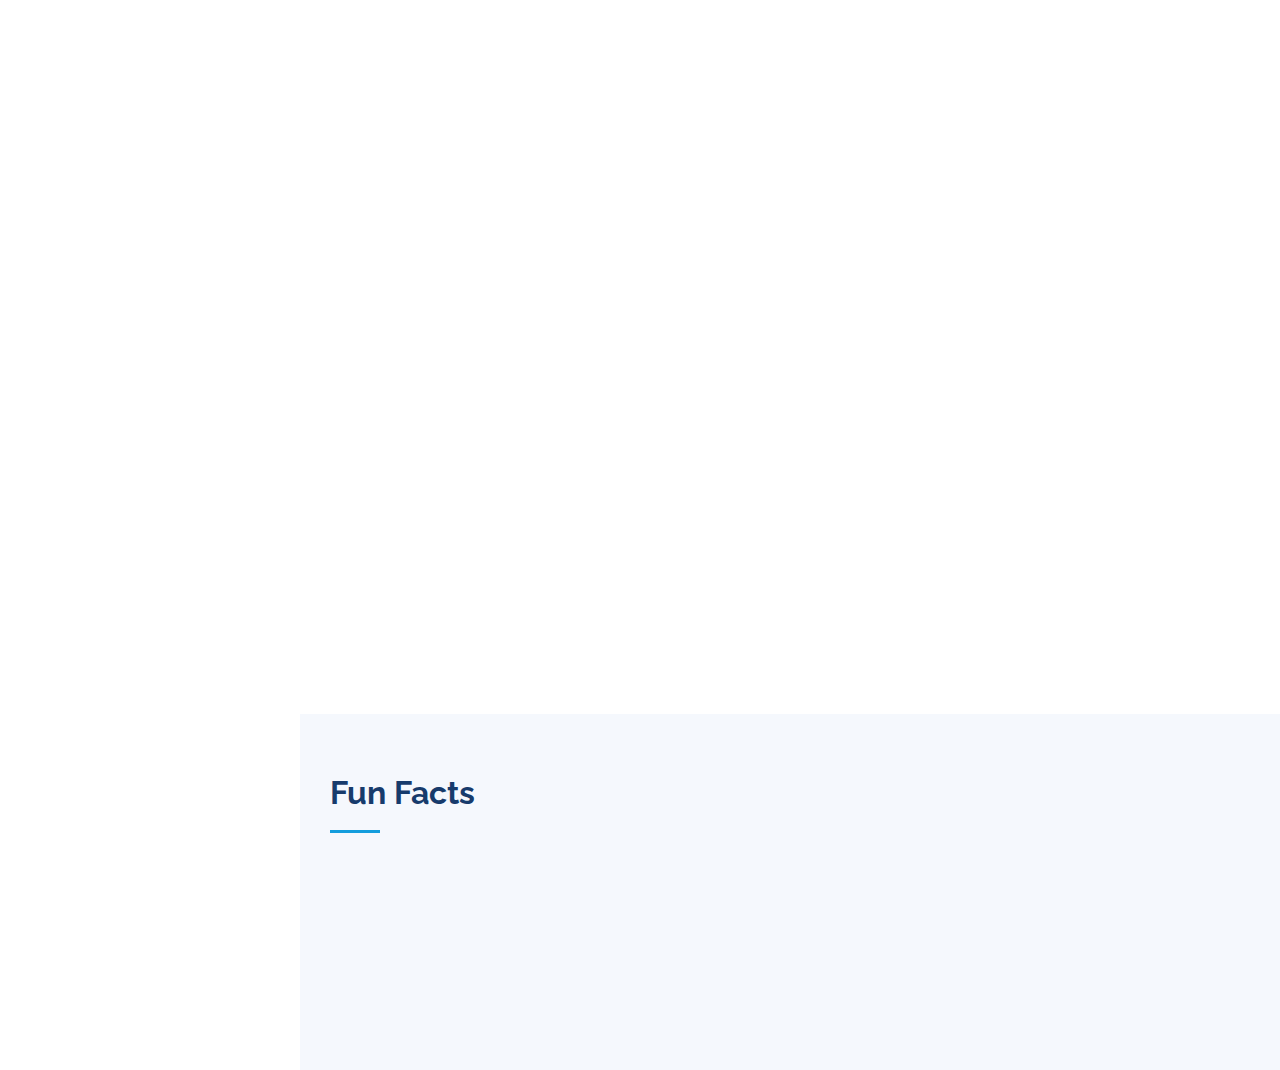
==== commit 2c2b29fb: "sql project" ====
--- a/index.html
+++ b/index.html
@@ -295,16 +295,16 @@
 
               <div class="col-lg-4 col-md-6 portfolio-item filter-sql">
                 <div class="portfolio-wrap">
-                  <img src="assets/img/portfolio/sql1.jpg" class="img-fluid" alt="">
-                  <div class="portfolio-links">
-                    <a href="assets/img/portfolio/sql1.jpg" data-gallery="portfolioGallery" class="portfolio-lightbox" title="App 1"><i class="bx bx-plus"></i></a>
-                    <a href="portfolio-details.html" title="More Details"><i class="bx bx-link"></i></a>
-                  </div>
-                </div>
-                <h1>SQL PROJECT 1</h1>
-              </div>
-
-              <div class="col-lg-4 col-md-6 portfolio-item filter-sql">
+                  <img src="assets/img/portfolio/sql_dashboard1.png" class="img-fluid" alt="">
+                  <div class="portfolio-links">
+                    <a href="assets/img/portfolio/sql_dashboard1.png" data-gallery="portfolioGallery" class="portfolio-lightbox" title="App 1"><i class="bx bx-plus"></i></a>
+                    <a href="portfolio-details-sql1.html" title="More Details"><i class="bx bx-link"></i></a>
+                  </div>
+                </div>
+                <h2>SQL - Housing Prices</h2>
+              </div>
+
+              <!-- <div class="col-lg-4 col-md-6 portfolio-item filter-sql">
                 <div class="portfolio-wrap">
                   <img src="assets/img/portfolio/sql3.png" class="img-fluid" alt="">
                   <div class="portfolio-links">
@@ -313,7 +313,7 @@
                   </div>
                 </div>
                 <h1>SQL PROJECT 2</h1>
-              </div>
+              </div> -->
 
 
 
@@ -322,16 +322,29 @@
                   <img src="assets/img/portfolio/coffee_dashboard.PNG" class="img-fluid" alt="">
                   
                   <div class="portfolio-links">
-                    <a href="assets/img/portfolio/coffee_dashboard.PNG" data-gallery="portfolioGallery" class="portfolio-lightbox" title="This Excel project delves into the analysis of three years' worth of historical coffee sales data, encompassing 1000 customer transactions, with key details like roast type, coffee bean type, cup size, and loyalty card usage. The primary analysis revolves around tracking total coffee sales over time, using dynamic slicers to explore variations in coffee types, roast types, and cup sizes. The project includes additional visualizations showcasing sales by country and the top five customers, all of which adapt dynamically to slicer selections.
+                    <a href="assets/img/portfolio/coffee_dashboard.PNG" data-gallery="portfolioGallery" class="portfolio-lightbox" title="Excel Project
                     "><i class="bx bx-plus"></i></a>
                     <a href="portfolio-details-excel1.html" title="More Details"><i class="bx bx-link"></i></a>
                   </div>
                 </div>
-                <h1>Historical Coffee Sales</h1>
-              </div>
-
-
-              <div class="col-lg-4 col-md-6 portfolio-item filter-excel">
+                <h2>Excel - Historical Coffee Sales</h2>
+              </div>
+
+              <!-- <div class="col-lg-4 col-md-6 portfolio-item filter-excel">
+                <div class="portfolio-wrap">
+                  <img src="assets/img/portfolio/bike_dashboard1.PNG" class="img-fluid" alt="">
+                  
+                  <div class="portfolio-links">
+                    <a href="assets/img/portfolio/bike_dashboard1.PNG" data-gallery="portfolioGallery" class="portfolio-lightbox" title="Excel Project
+                    "><i class="bx bx-plus"></i></a>
+                    <a href="portfolio-details-excel2.html" title="More Details"><i class="bx bx-link"></i></a>
+                  </div>
+                </div>
+                <h2>Understanding Bike Customers</h2>
+              </div> -->
+
+
+              <!-- <div class="col-lg-4 col-md-6 portfolio-item filter-excel">
                 <div class="portfolio-wrap">
                   <img src="assets/img/portfolio/lottery_dashboards.png" class="img-fluid" alt="">
                   <div class="portfolio-links">
@@ -339,22 +352,22 @@
                     <a href="portfolio-details.html" title="More Details"><i class="bx bx-link"></i></a>
                   </div>
                 </div>
-                <h1>Beating the Lottery</h1>
-              </div>
+                <h2>Excel - Beating the Lottery</h2>
+              </div> -->
 
 
               <div class="col-lg-4 col-md-6 portfolio-item filter-powerBI">
                 <div class="portfolio-wrap">
                   <img src="assets/img/portfolio/Data_professional_survey_breakdown_dashboard.PNG" class="img-fluid" alt="">
                   <div class="portfolio-links">
-                    <a href="assets/img/portfolio/Data_professional_survey_breakdown_dashboard.PNG" data-gallery="portfolioGallery" class="portfolio-lightbox" title="Card 2"><i class="bx bx-plus"></i></a>
-                    <a href="portfolio-details.html" title="More Details"><i class="bx bx-link"></i></a>
-                  </div>
-                </div>
-                <h1>Data Professionals</h1>
-              </div>
-
-              <div class="col-lg-4 col-md-6 portfolio-item filter-powerBI">
+                    <a href="assets/img/portfolio/Data_professional_survey_breakdown_dashboard.PNG" data-gallery="portfolioGallery" class="portfolio-lightbox" title="PowerBI Project"><i class="bx bx-plus"></i></a>
+                    <a href="portfolio-details-powerbi1.html" title="More Details"><i class="bx bx-link"></i></a>
+                  </div>
+                </div>
+                <h2>PowerBI - Data Professionals</h2>
+              </div>
+
+              <!-- <div class="col-lg-4 col-md-6 portfolio-item filter-powerBI">
                 <div class="portfolio-wrap">
                   <img src="assets/img/portfolio/power_bi2.png" class="img-fluid" alt="">
                   <div class="portfolio-links">
@@ -363,10 +376,10 @@
                   </div>
                 </div>
                 <h1>PowerBI PROJECT 2</h1>
-              </div>
-
-
-              <div class="col-lg-4 col-md-6 portfolio-item filter-python">
+              </div> -->
+
+
+              <!-- <div class="col-lg-4 col-md-6 portfolio-item filter-python">
                 <div class="portfolio-wrap">
                   <img src="assets/img/portfolio/portfolio-5.jpg" class="img-fluid" alt="">
                   <div class="portfolio-links">
@@ -388,8 +401,7 @@
                 </div>
                 <h1>Python PROJECT 2</h1>
               </div>
-
-            </div>
+            </div> -->
 
           </div>
         </section>
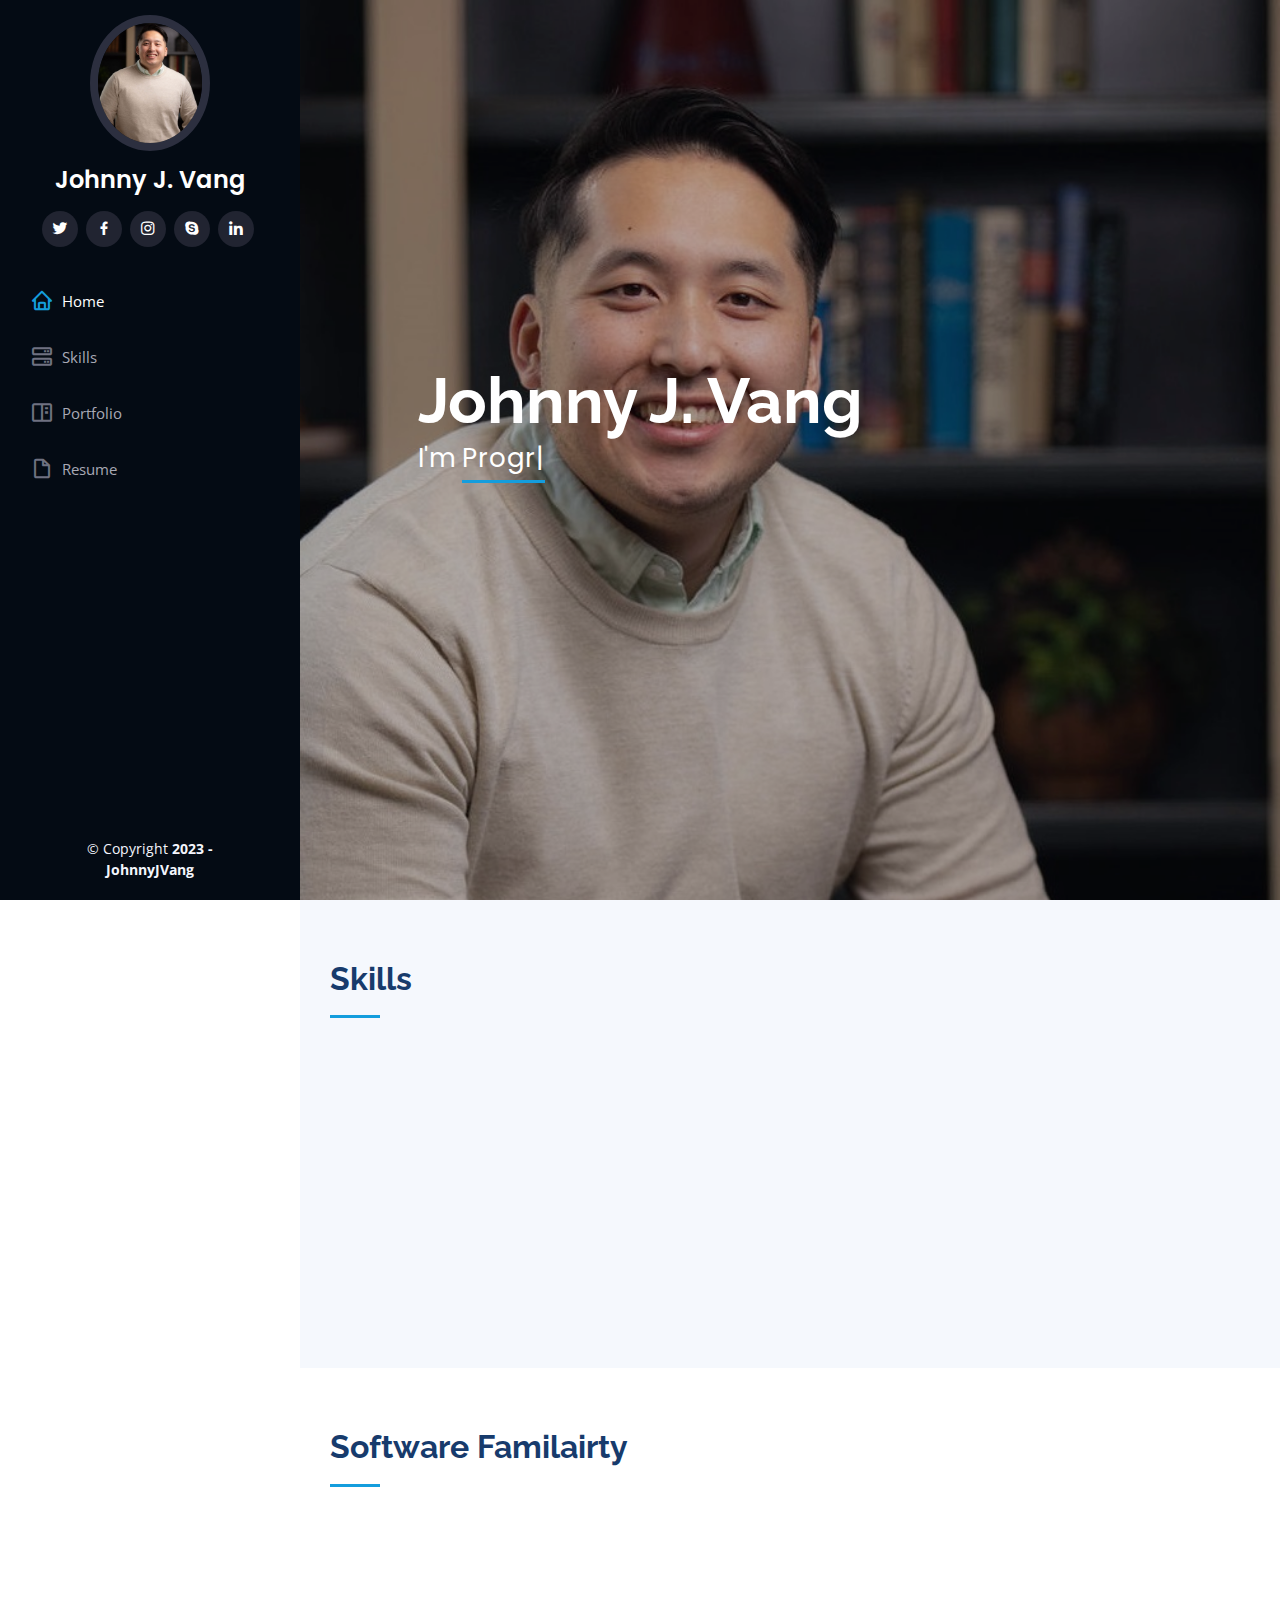
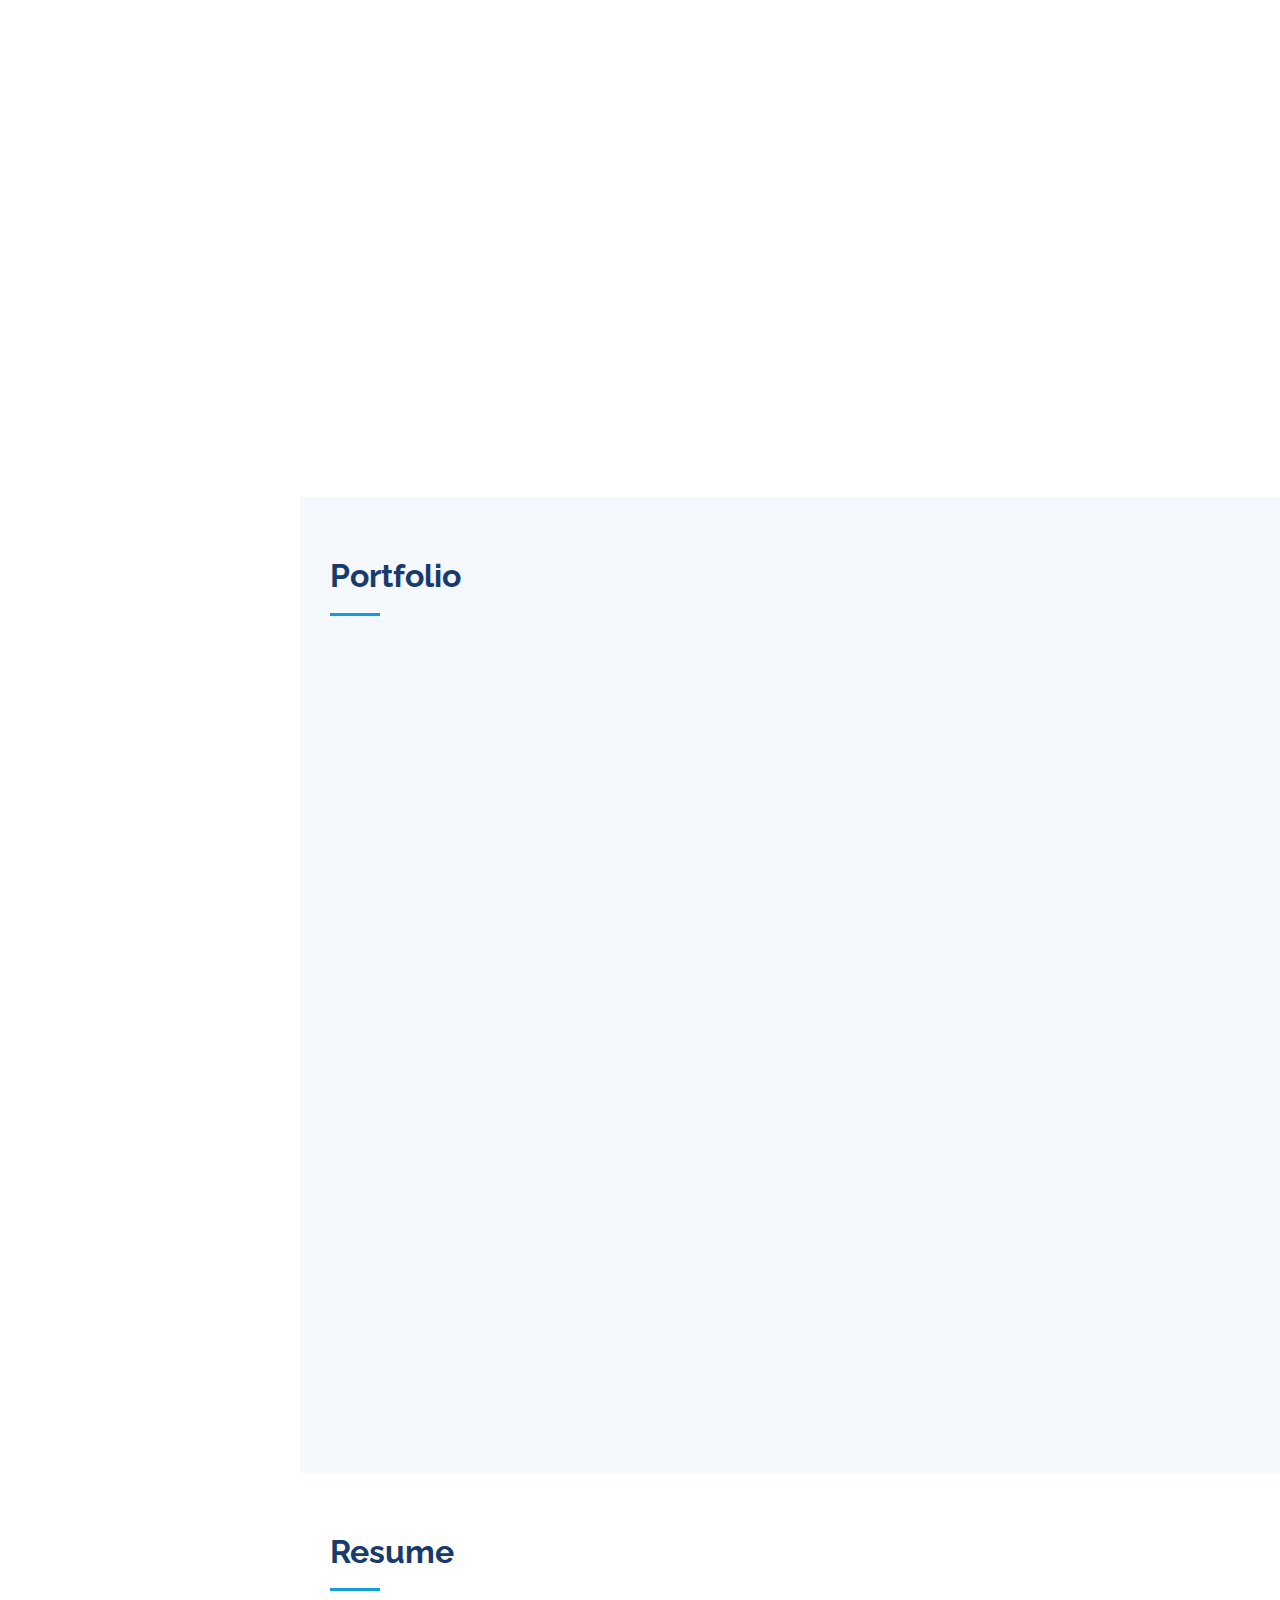
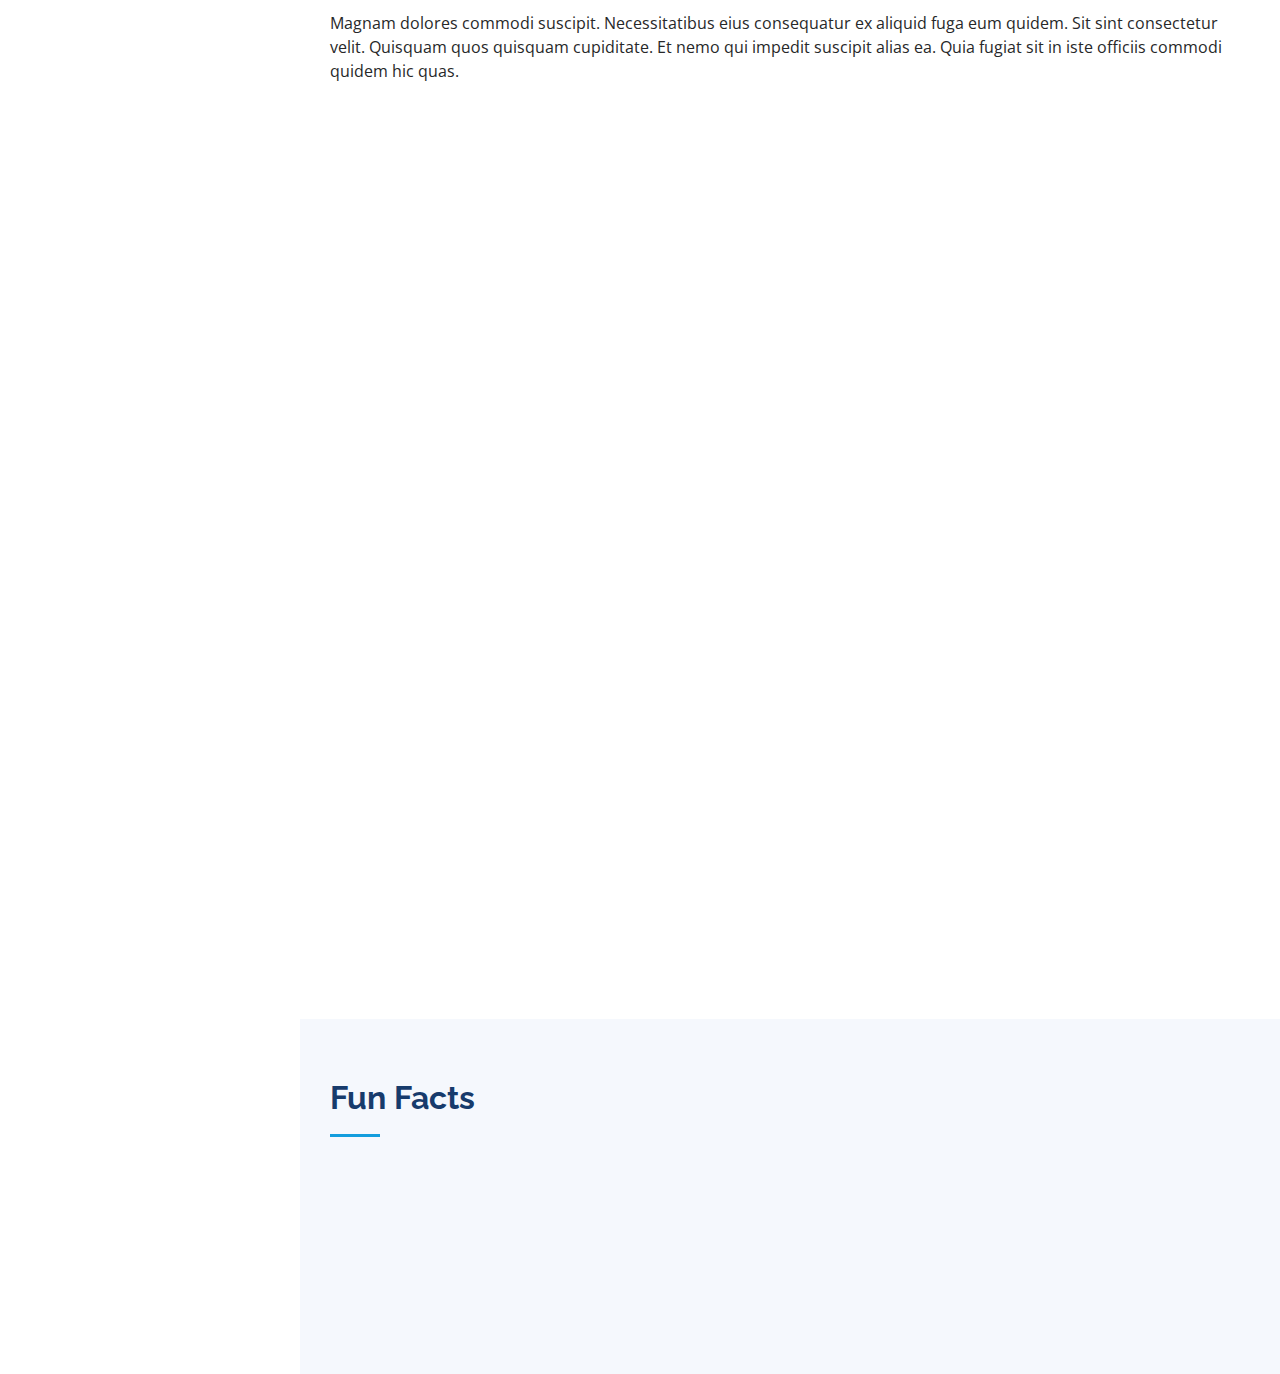
==== commit 25e5d954: "python project" ====
--- a/index.html
+++ b/index.html
@@ -164,7 +164,7 @@
             </div>
 
             <div class="progress">
-              <span class="skill">POWER BI<i class="val">60%</i></span>
+              <span class="skill">POWER BI (Power Query)<i class="val">60%</i></span>
               <div class="progress-bar-wrap">
                 <div class="progress-bar" role="progressbar" aria-valuenow="60" aria-valuemin="0" aria-valuemax="100"></div>
               </div>
@@ -297,7 +297,7 @@
                 <div class="portfolio-wrap">
                   <img src="assets/img/portfolio/sql_dashboard1.png" class="img-fluid" alt="">
                   <div class="portfolio-links">
-                    <a href="assets/img/portfolio/sql_dashboard1.png" data-gallery="portfolioGallery" class="portfolio-lightbox" title="App 1"><i class="bx bx-plus"></i></a>
+                    <a href="assets/img/portfolio/sql_dashboard1.png" data-gallery="portfolioGallery" class="portfolio-lightbox" title="SQL Project"><i class="bx bx-plus"></i></a>
                     <a href="portfolio-details-sql1.html" title="More Details"><i class="bx bx-link"></i></a>
                   </div>
                 </div>
@@ -379,18 +379,18 @@
               </div> -->
 
 
-              <!-- <div class="col-lg-4 col-md-6 portfolio-item filter-python">
-                <div class="portfolio-wrap">
-                  <img src="assets/img/portfolio/portfolio-5.jpg" class="img-fluid" alt="">
-                  <div class="portfolio-links">
-                    <a href="assets/img/portfolio/portfolio-5.jpg" data-gallery="portfolioGallery" class="portfolio-lightbox" title="Web 2"><i class="bx bx-plus"></i></a>
-                    <a href="portfolio-details.html" title="More Details"><i class="bx bx-link"></i></a>
-                  </div>
-                </div>
-                <h1>Python PROJECT 1</h1>
-              </div>
-
-
+              <div class="col-lg-4 col-md-6 portfolio-item filter-python">
+                <div class="portfolio-wrap">
+                  <img src="assets/img/portfolio/python_dashboard2.png" class="img-fluid" alt="">
+                  <div class="portfolio-links">
+                    <a href="assets/img/portfolio/python_dashboard2.png" data-gallery="portfolioGallery" class="portfolio-lightbox" title="Python Project"><i class="bx bx-plus"></i></a>
+                    <a href="portfolio-details-python1.html" title="More Details"><i class="bx bx-link"></i></a>
+                  </div>
+                </div>
+                <h2>Python - Wine Analysis with SVM</h2>
+              </div>
+
+<!-- 
               <div class="col-lg-4 col-md-6 portfolio-item filter-python">
                 <div class="portfolio-wrap">
                   <img src="assets/img/portfolio/portfolio-9.jpg" class="img-fluid" alt="">
@@ -587,7 +587,7 @@
           <div class="col-lg-3 col-md-6 d-md-flex align-items-md-stretch" data-aos="fade-up" data-aos-delay="100">
             <div class="count-box">
  
-              <span data-purecounter-start="0" data-purecounter-end="121" data-purecounter-duration="1" class="purecounter"></span>
+              <span data-purecounter-start="0" data-purecounter-end="152" data-purecounter-duration="1" class="purecounter"></span>
               <p><strong>Miles</strong> ran in 2023</p>
 
             </div>
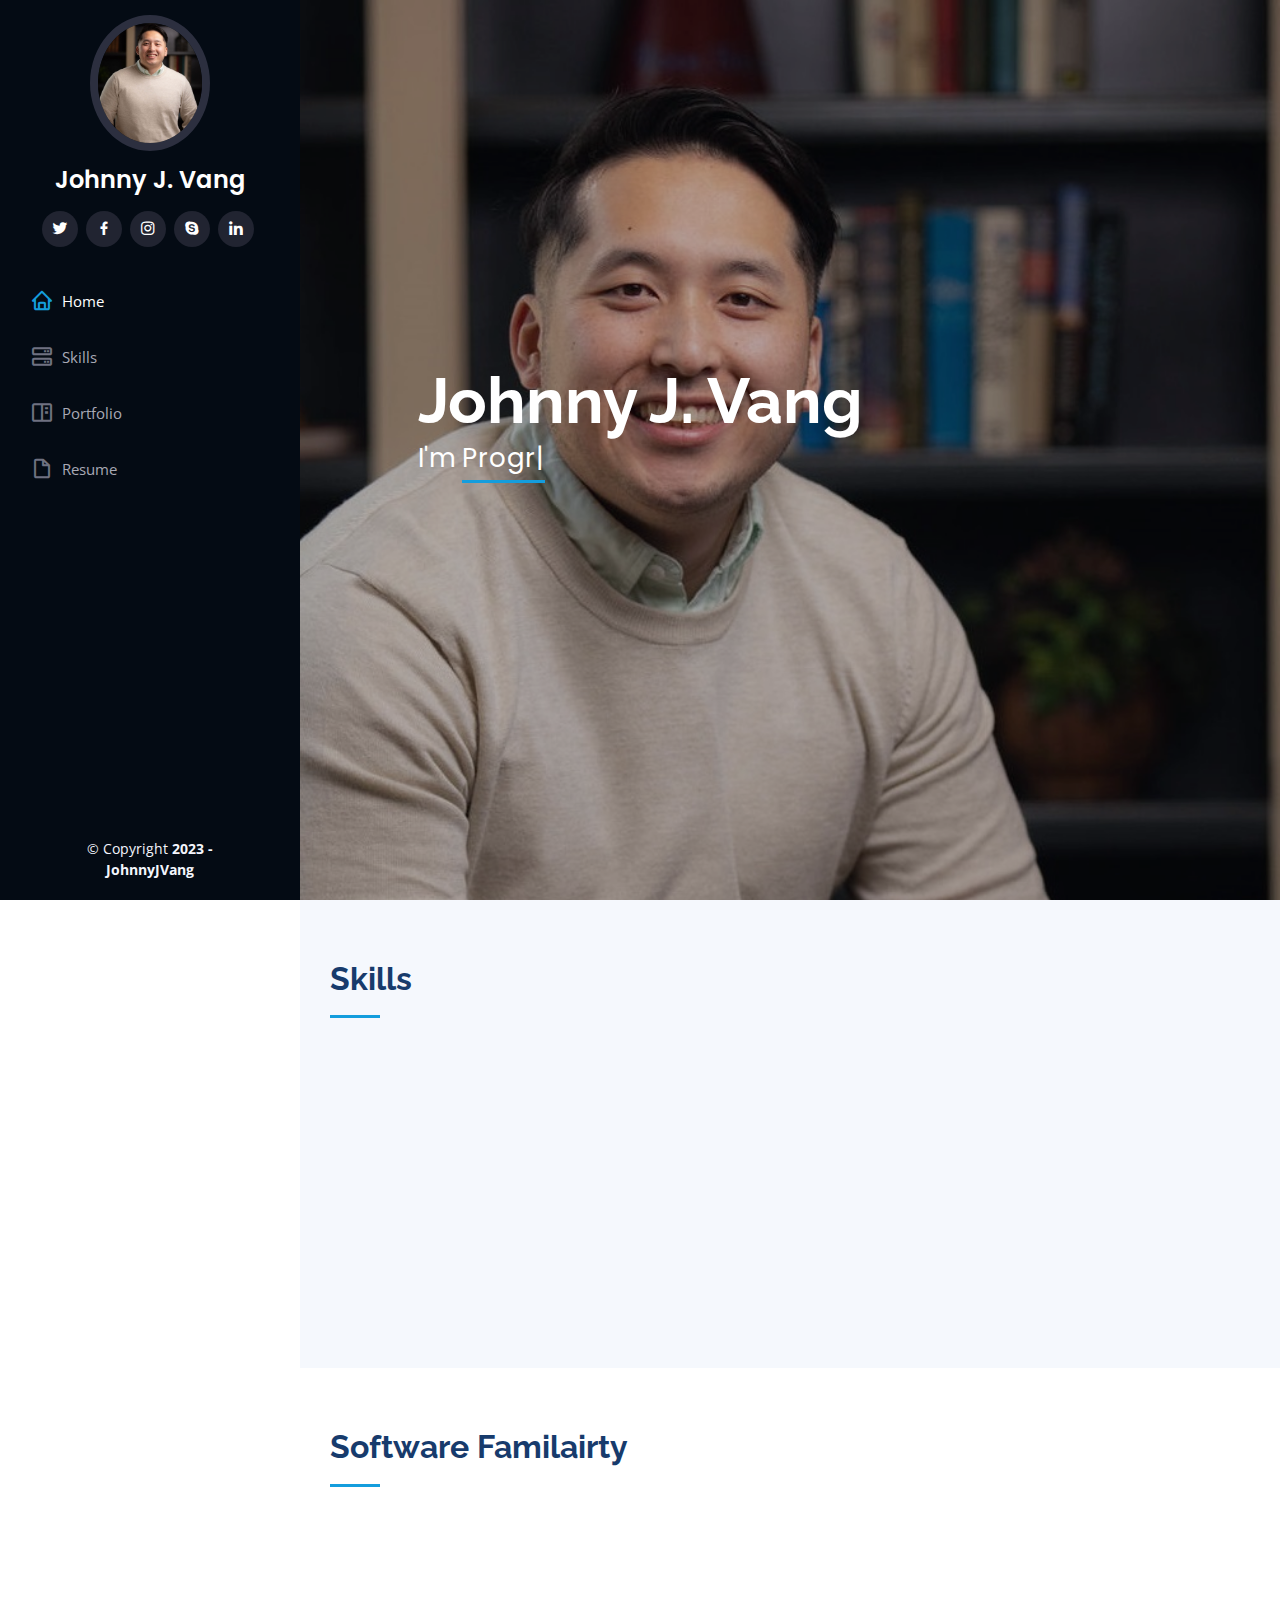
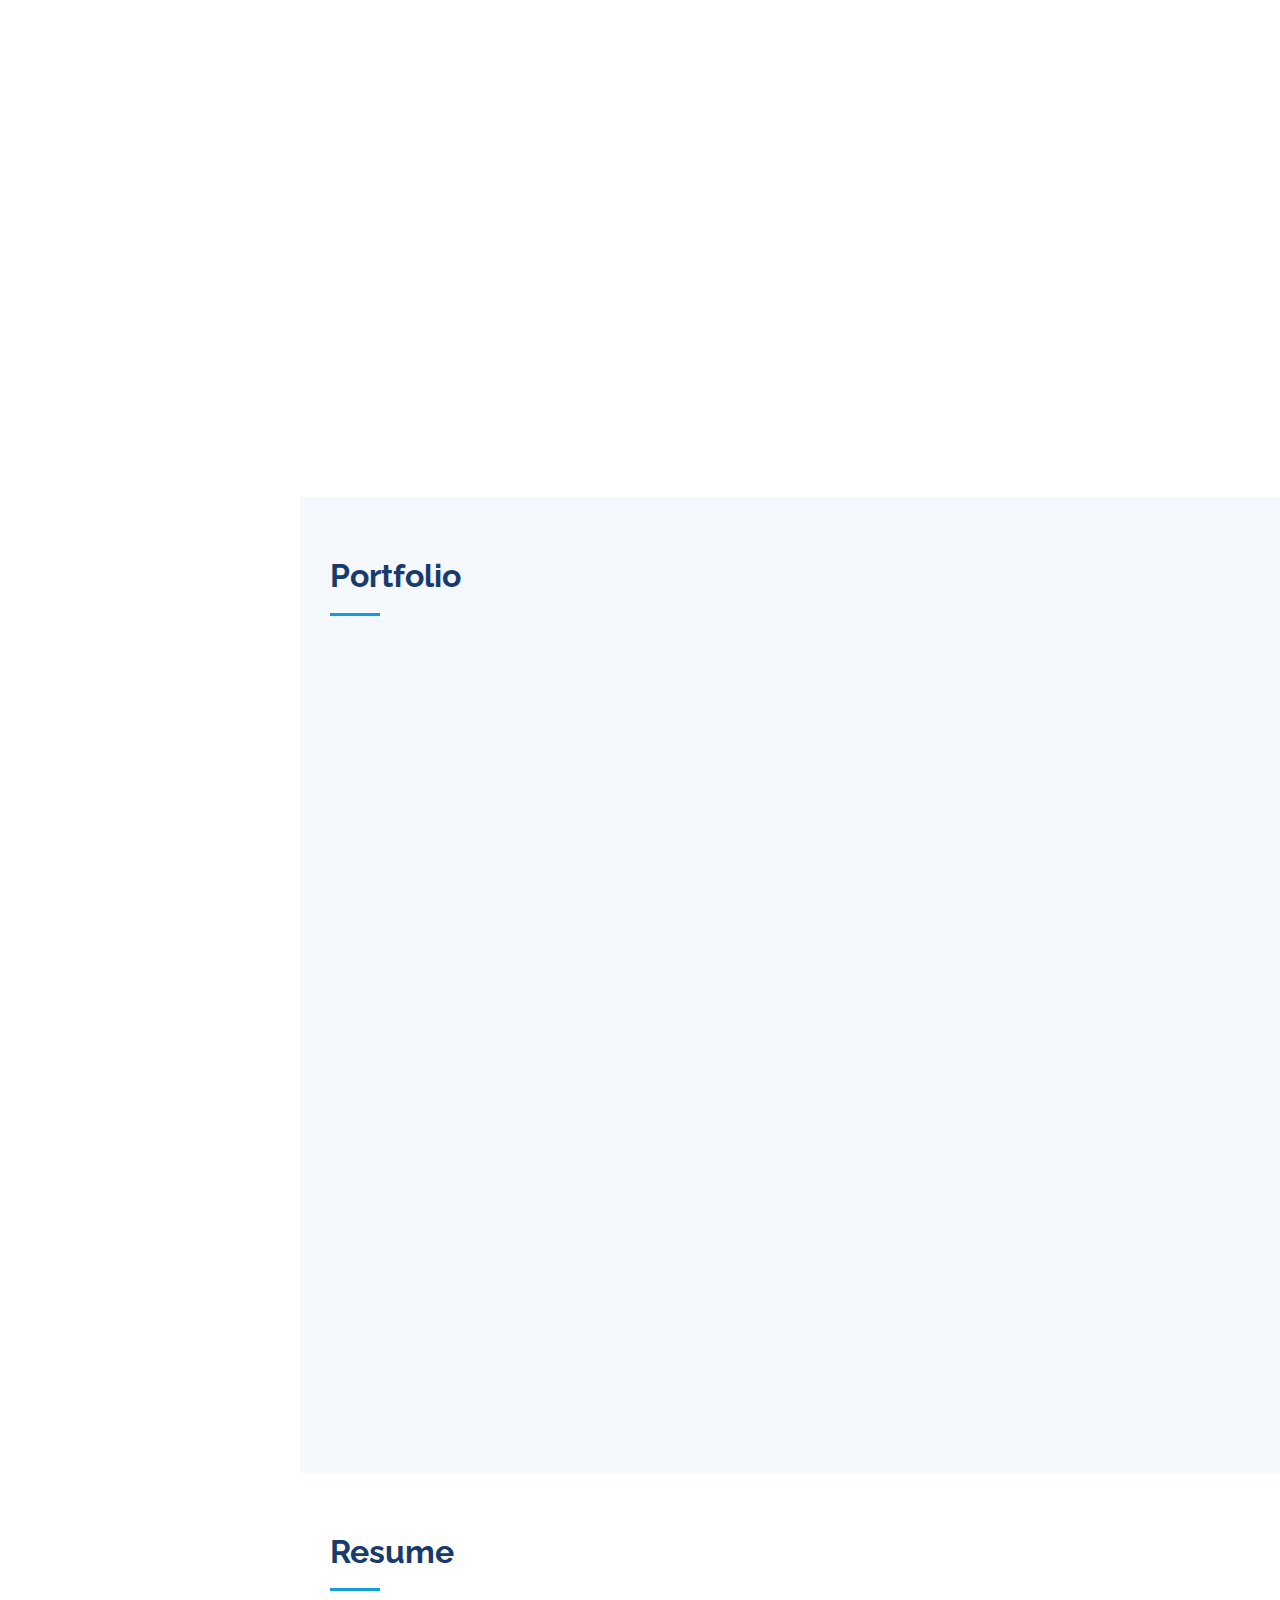
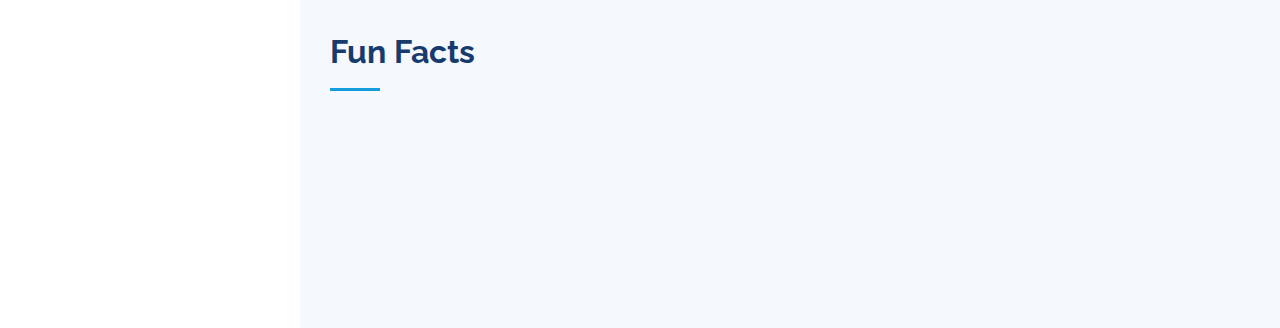
==== commit 371033f0: "resume update" ====
--- a/index.html
+++ b/index.html
@@ -164,7 +164,7 @@
             </div>
 
             <div class="progress">
-              <span class="skill">POWER BI (Power Query)<i class="val">60%</i></span>
+              <span class="skill">Microsoft POWER BI (Power Query)<i class="val">60%</i></span>
               <div class="progress-bar-wrap">
                 <div class="progress-bar" role="progressbar" aria-valuenow="60" aria-valuemin="0" aria-valuemax="100"></div>
               </div>
@@ -416,7 +416,7 @@
     
             <div class="section-title">
               <h2>Resume</h2>
-              <p>Magnam dolores commodi suscipit. Necessitatibus eius consequatur ex aliquid fuga eum quidem. Sit sint consectetur velit. Quisquam quos quisquam cupiditate. Et nemo qui impedit suscipit alias ea. Quia fugiat sit in iste officiis commodi quidem hic quas.</p>
+
             </div>
     
             <div class="row">
@@ -424,57 +424,107 @@
                 <h3 class="resume-title">Sumary</h3>
                 <div class="resume-item pb-0">
                   <h4>Johnny J. Vang</h4>
-                  <p><em>Innovative and deadline-driven Graphic Designer with 3+ years of experience designing and developing user-centered digital/print marketing material from initial concept to final, polished deliverable.</em></p>
                   <ul>
-                    <li>Portland par 127,Orlando, FL</li>
-                    <li>(123) 456-7891</li>
-                    <li>alice.barkley@example.com</li>
+                    <li>Fresno, CA</li>
+                    <li>(559) 906-4652</li>
+                    <li>johnnyjvang@gmail.com</li>
                   </ul>
                 </div>
     
                 <h3 class="resume-title">Education</h3>
                 <div class="resume-item">
-                  <h4>Master of Fine Arts &amp; Graphic Design</h4>
-                  <h5>2015 - 2016</h5>
-                  <p><em>Rochester Institute of Technology, Rochester, NY</em></p>
-                  <p>Qui deserunt veniam. Et sed aliquam labore tempore sed quisquam iusto autem sit. Ea vero voluptatum qui ut dignissimos deleniti nerada porti sand markend</p>
+                  <h4>Master of Science</h4>
+                  <h5>2018 - 2020</h5>
+                  <p><em>Oregon State University, Corvallis, OR</em></p>
                 </div>
                 <div class="resume-item">
-                  <h4>Bachelor of Fine Arts &amp; Graphic Design</h4>
-                  <h5>2010 - 2014</h5>
-                  <p><em>Rochester Institute of Technology, Rochester, NY</em></p>
-                  <p>Quia nobis sequi est occaecati aut. Repudiandae et iusto quae reiciendis et quis Eius vel ratione eius unde vitae rerum voluptates asperiores voluptatem Earum molestiae consequatur neque etlon sader mart dila</p>
-                </div>
-              </div>
+                  <h4>Bachelor of science</h4>
+                  <h5>2012 - 2015</h5>
+                  <p><em>California State University, Fresno</em></p>
+                </div>
+
+                <h3 class="resume-title">Certificates</h3>
+                <div class="resume-item">
+                  <h4>Coursera</h4>
+                  <h5>2023</h5>
+                  <p>SQL for Data Science – UC DAVIS – <a href="https://www.coursera.org/account/accomplishments/certificate/CBEA5L93QD8J" target="_blank">Certificate</a></p>
+                  <p>Harnessing the Power of Data with Power BI – Microsoft - <a href="https://www.coursera.org/account/accomplishments/certificate/TQDXGWA7UE8B" target="_blank">Certificate</a></p>
+                  <p>Preparing Data for Analysis with Microsoft Excel – Microsoft - <a href="https://www.coursera.org/account/accomplishments/certificate/GZZHB5YH9Z26" target="_blank">Certificate</a></p>
+                  
+                  
+                  
+                </div>
+
+                <h3 class="resume-title">Professional Experience</h3>
+                <div class="resume-item">
+                  <h4>Survey Programmer</h4>
+                  <h5>December 2021 – Current</h5>
+                  <p><em>PG Forsta, Fresno, CA</em></p>
+                  <ul>
+                    <li>Proficiently develop tailored surveys using proprietary software, leveraging XML, Python, HTML/CSS, and JavaScript to ensure high-quality and customized solutions.</li>
+                    <li>Consistently outperform the industry's average revenue rate per survey programmer by 10-15%</li>
+                    <li>Cultivated strong and enduring relationships with clients, resulting in the successful renewal of a significant million-dollar contract for the subsequent year</li>
+                    <li>Provide clients from diverse target markets with both raw and aggregate data, meeting their specific needs and ensuring valuable insights for informed decision-making</li>
+                    <li>Prioritize and coordinate multiple projects to ensure on-time delivery</li>
+                  </ul>
+                </div>
+
+
+                
+
+              </div>
+
+
               <div class="col-lg-6" data-aos="fade-up" data-aos-delay="100">
                 <h3 class="resume-title">Professional Experience</h3>
                 <div class="resume-item">
-                  <h4>Senior graphic design specialist</h4>
-                  <h5>2019 - Present</h5>
-                  <p><em>Experion, New York, NY </em></p>
+                  <h4>Graduate Research Assistant</h4>
+                  <h5>July 2020 – December 2020</h5>
+                  <p><em>Oregon State University, Corvallis, Oregon</em></p>
                   <ul>
-                    <li>Lead in the design, development, and implementation of the graphic, layout, and production communication materials</li>
-                    <li>Delegate tasks to the 7 members of the design team and provide counsel on all aspects of the project. </li>
-                    <li>Supervise the assessment of all graphic materials in order to ensure quality and accuracy of the design</li>
-                    <li>Oversee the efficient use of production project budgets ranging from $2,000 - $25,000</li>
+                    <li>Programed path planning algorithms to control and maneuver the Pioneer P3-DX robot</li>
+                    <li>Built and tested an autonomous conveyor belt system to disinfect supplies with UV-C light</li>
                   </ul>
                 </div>
+
                 <div class="resume-item">
-                  <h4>Graphic design specialist</h4>
-                  <h5>2017 - 2018</h5>
-                  <p><em>Stepping Stone Advertising, New York, NY</em></p>
+                  <h4>Graduate Research Assistant</h4>
+                  <h5>July 2019 – July 2020</h5>
+                  <p><em>Oregon State University, Corvallis, Oregon</em></p>
                   <ul>
-                    <li>Developed numerous marketing programs (logos, brochures,infographics, presentations, and advertisements).</li>
-                    <li>Managed up to 5 projects or tasks at a given time while under pressure</li>
-                    <li>Recommended and consulted with clients on the most appropriate graphic design</li>
-                    <li>Created 4+ design presentations and proposals a month for clients and account managers</li>
+                    <li>Used machine learning and digital signal processing to detect bird impacts on wind turbines</li>
                   </ul>
                 </div>
-              </div>
+
+                <div class="resume-item">
+                  <h4>Graduate Teaching Assistant</h4>
+                  <h5>July 2018 – July 2019</h5>
+                  <p><em>Oregon State University, Corvallis, Oregon</em></p>
+                  <ul>
+                    <li>Grade assignments and hold office hours to help assist students in understanding the fundamentals of dynamics.</li>
+                    <li>Work closely with dynamics professor to asses and cater different learning experiences from feedback during office hours</li>
+                  </ul>
+                </div>
+
+                <div class="resume-item">
+                  <h4>PV Designer II</h4>
+                  <h5>June 2015 – December 2016</h5>
+                  <p><em>Tesla (SolarCity), Fresno, CA</em></p>
+                  <ul>
+                    <li>Designed and evaluated over 600 solar photovoltaic systems for residential homes using a combination of AutoCAD and custom software tools</li>
+                    <li>Consistently ranked top for design quality having 100% error free jobs for six months running</li>
+                    <li>Communicated verbally and in writing with multiple levels in the organization to ensure accurate designs and warn crew members about any precautionary safety hazards prior to each installation</li>
+                    <li>Determined the feasibility of each design by doing structural analysis, electrical load calculations, shade readings, and thoroughly checking through the home’s interior and exterior photos for safety concerns</li>
+                  </ul>
+                </div>
             </div>
     
           </div>
         </section><!-- End Resume Section -->
+
+
+
+
 
 
     <!-- ======= Testimonials Section ======= -->
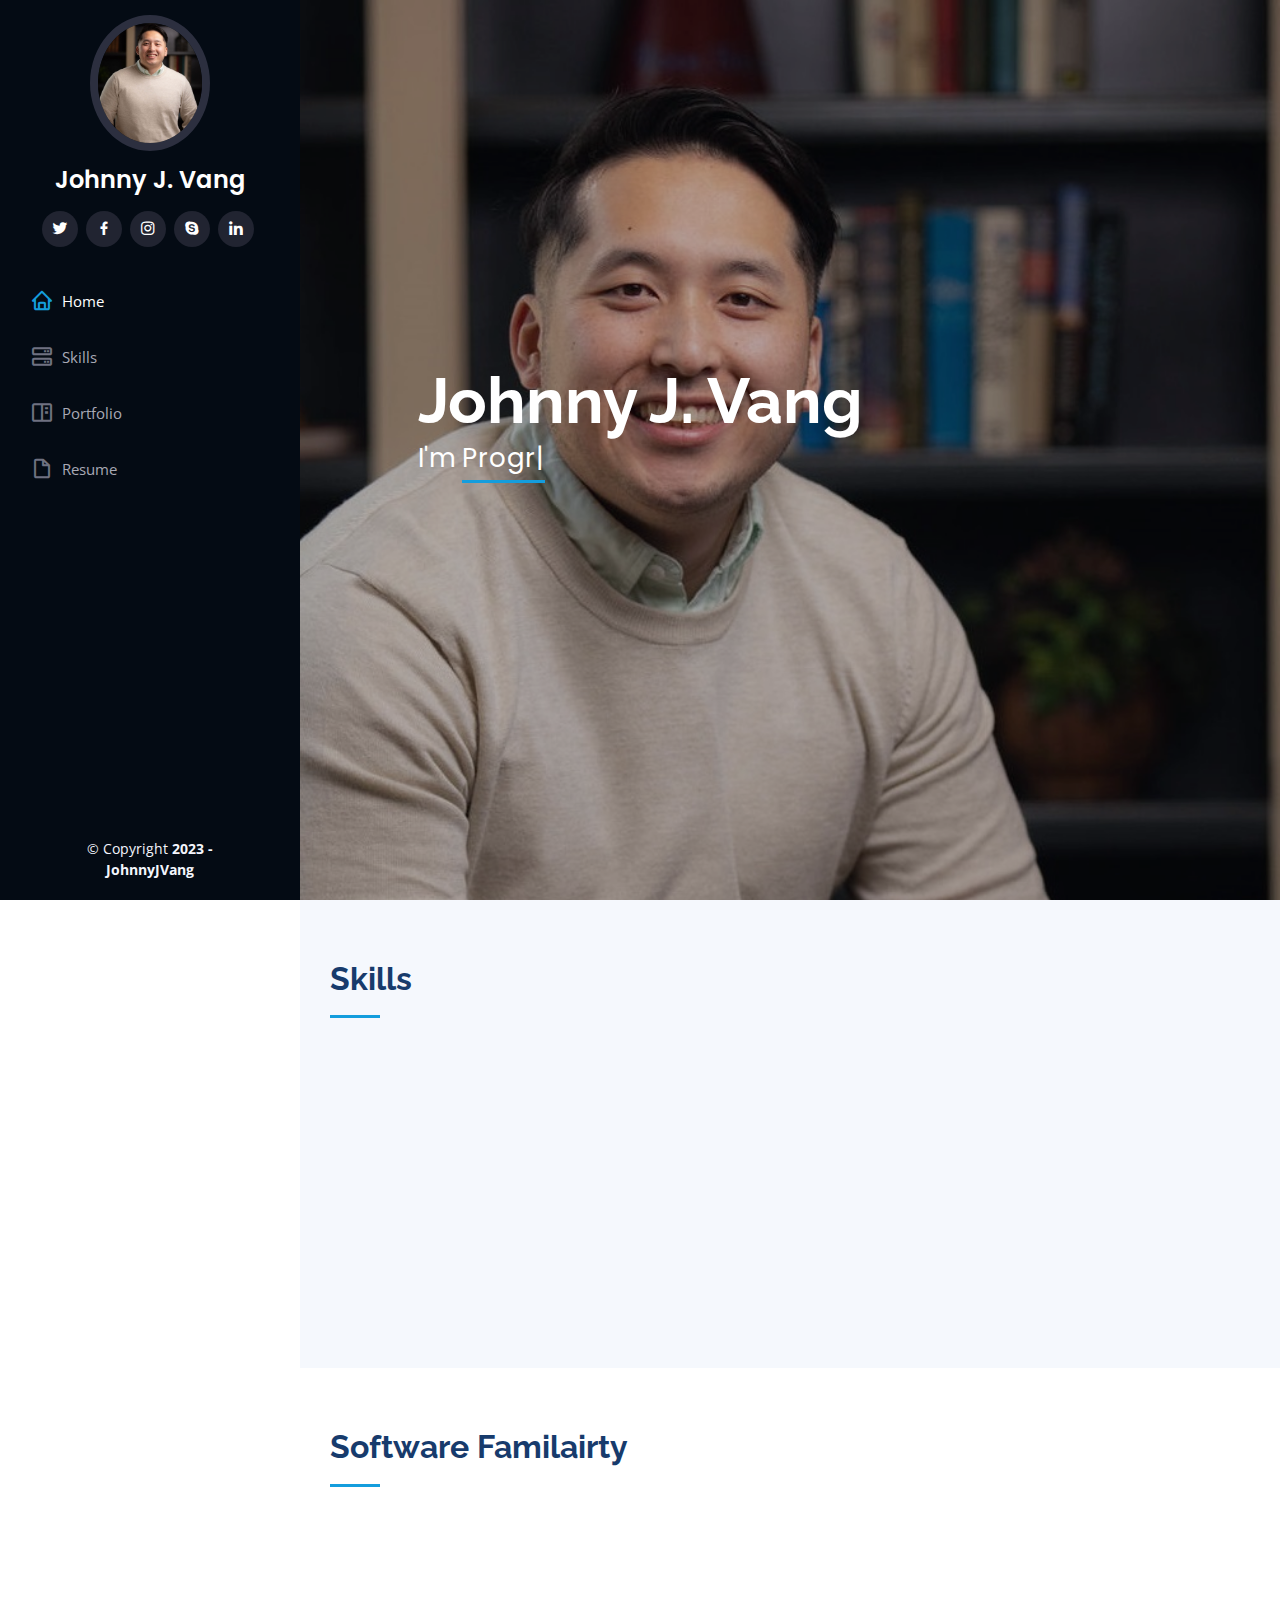
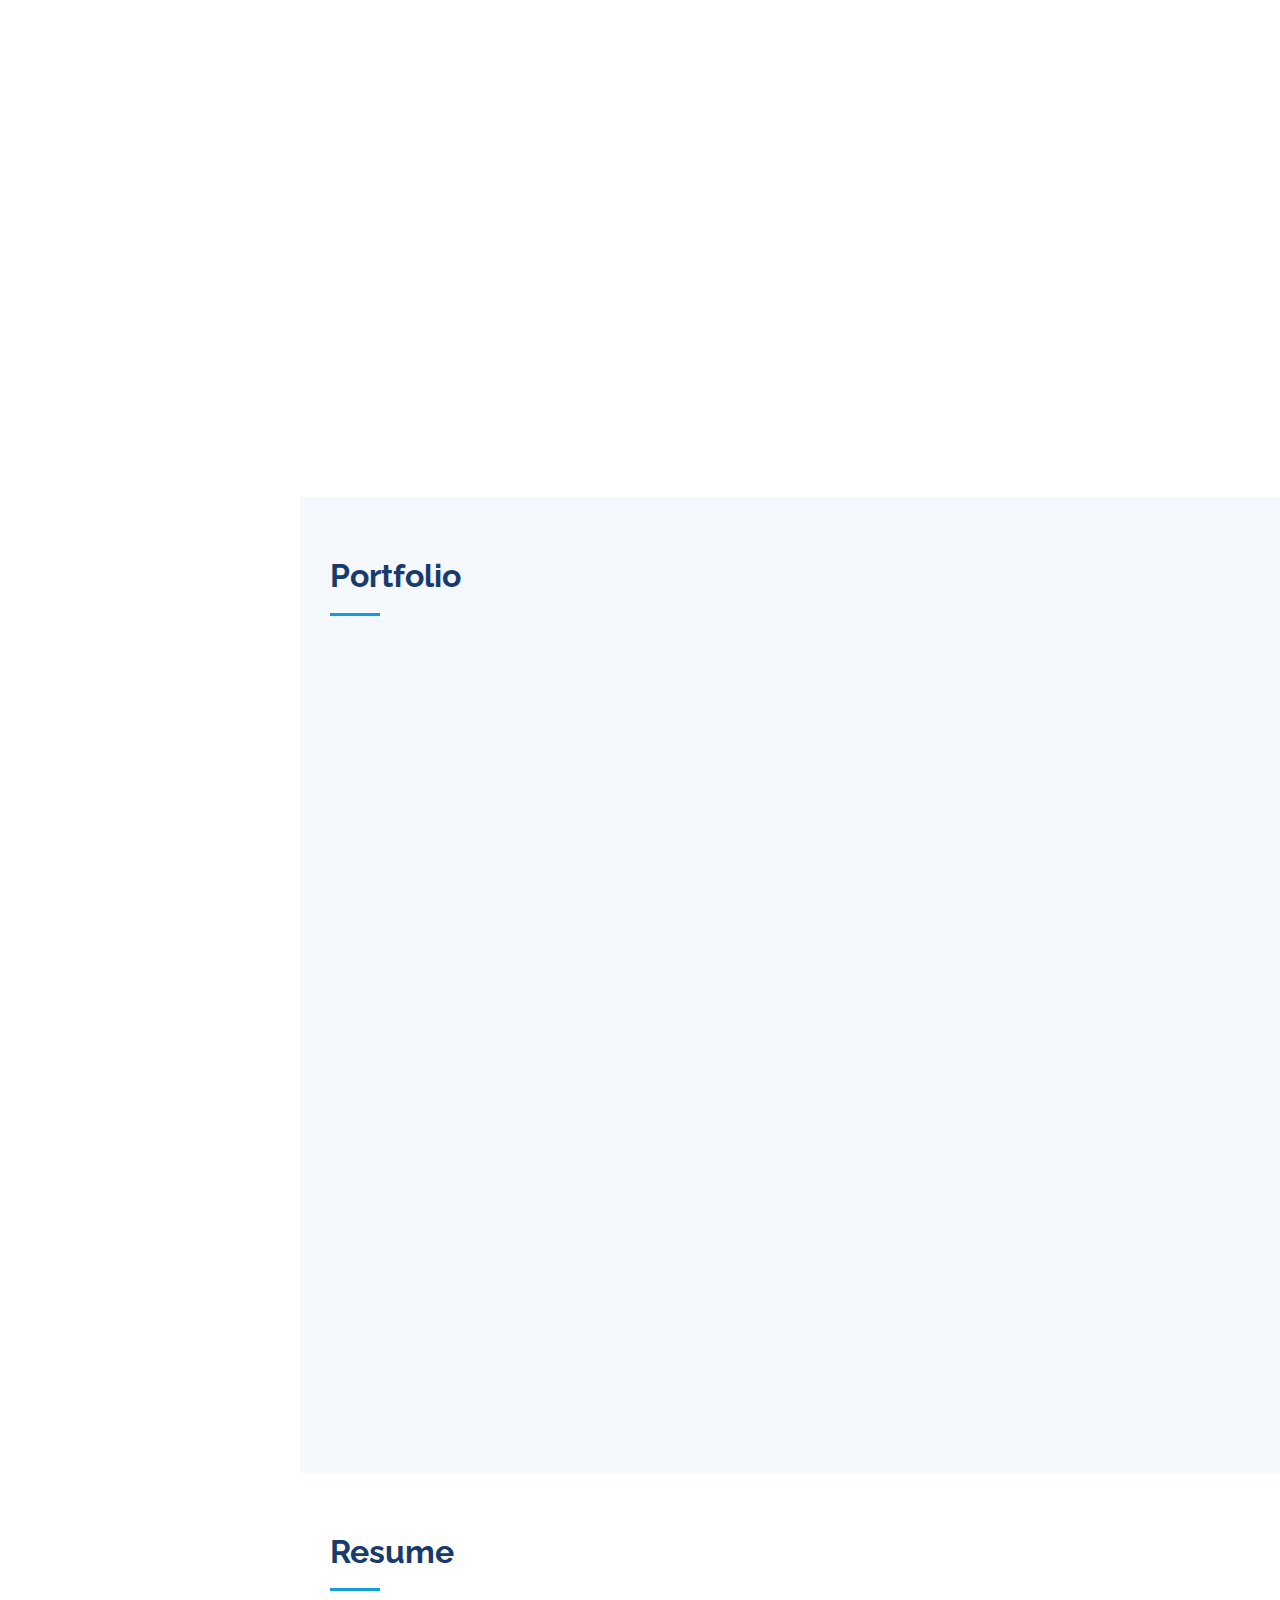
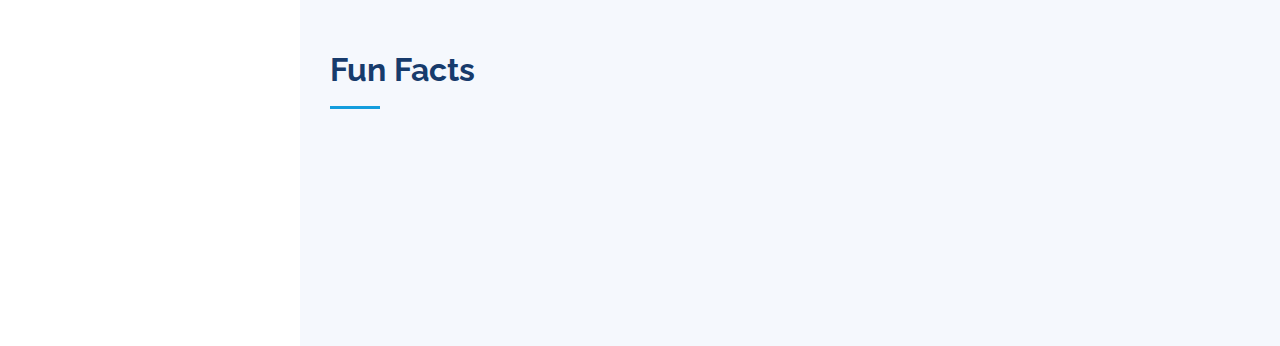
==== commit bd8126c5: "update" ====
--- a/index.html
+++ b/index.html
@@ -433,12 +433,12 @@
     
                 <h3 class="resume-title">Education</h3>
                 <div class="resume-item">
-                  <h4>Master of Science</h4>
+                  <h4>Master of Science, Robotics</h4>
                   <h5>2018 - 2020</h5>
                   <p><em>Oregon State University, Corvallis, OR</em></p>
                 </div>
                 <div class="resume-item">
-                  <h4>Bachelor of science</h4>
+                  <h4>Bachelor of science, Mechanical Engineering</h4>
                   <h5>2012 - 2015</h5>
                   <p><em>California State University, Fresno</em></p>
                 </div>
@@ -478,7 +478,7 @@
               <div class="col-lg-6" data-aos="fade-up" data-aos-delay="100">
                 <h3 class="resume-title">Professional Experience</h3>
                 <div class="resume-item">
-                  <h4>Graduate Research Assistant</h4>
+                  <h4>Graduate Research Assistant, National Institutes of Health (NIH)</h4>
                   <h5>July 2020 – December 2020</h5>
                   <p><em>Oregon State University, Corvallis, Oregon</em></p>
                   <ul>
@@ -488,7 +488,7 @@
                 </div>
 
                 <div class="resume-item">
-                  <h4>Graduate Research Assistant</h4>
+                  <h4>Graduate Research Assistant, Department of Energy (DOE)</h4>
                   <h5>July 2019 – July 2020</h5>
                   <p><em>Oregon State University, Corvallis, Oregon</em></p>
                   <ul>
@@ -501,7 +501,7 @@
                   <h5>July 2018 – July 2019</h5>
                   <p><em>Oregon State University, Corvallis, Oregon</em></p>
                   <ul>
-                    <li>Grade assignments and hold office hours to help assist students in understanding the fundamentals of dynamics.</li>
+                    <li>Grade assignments and hold office hours to help assist students in understanding the fundamentals of dynamics</li>
                     <li>Work closely with dynamics professor to asses and cater different learning experiences from feedback during office hours</li>
                   </ul>
                 </div>
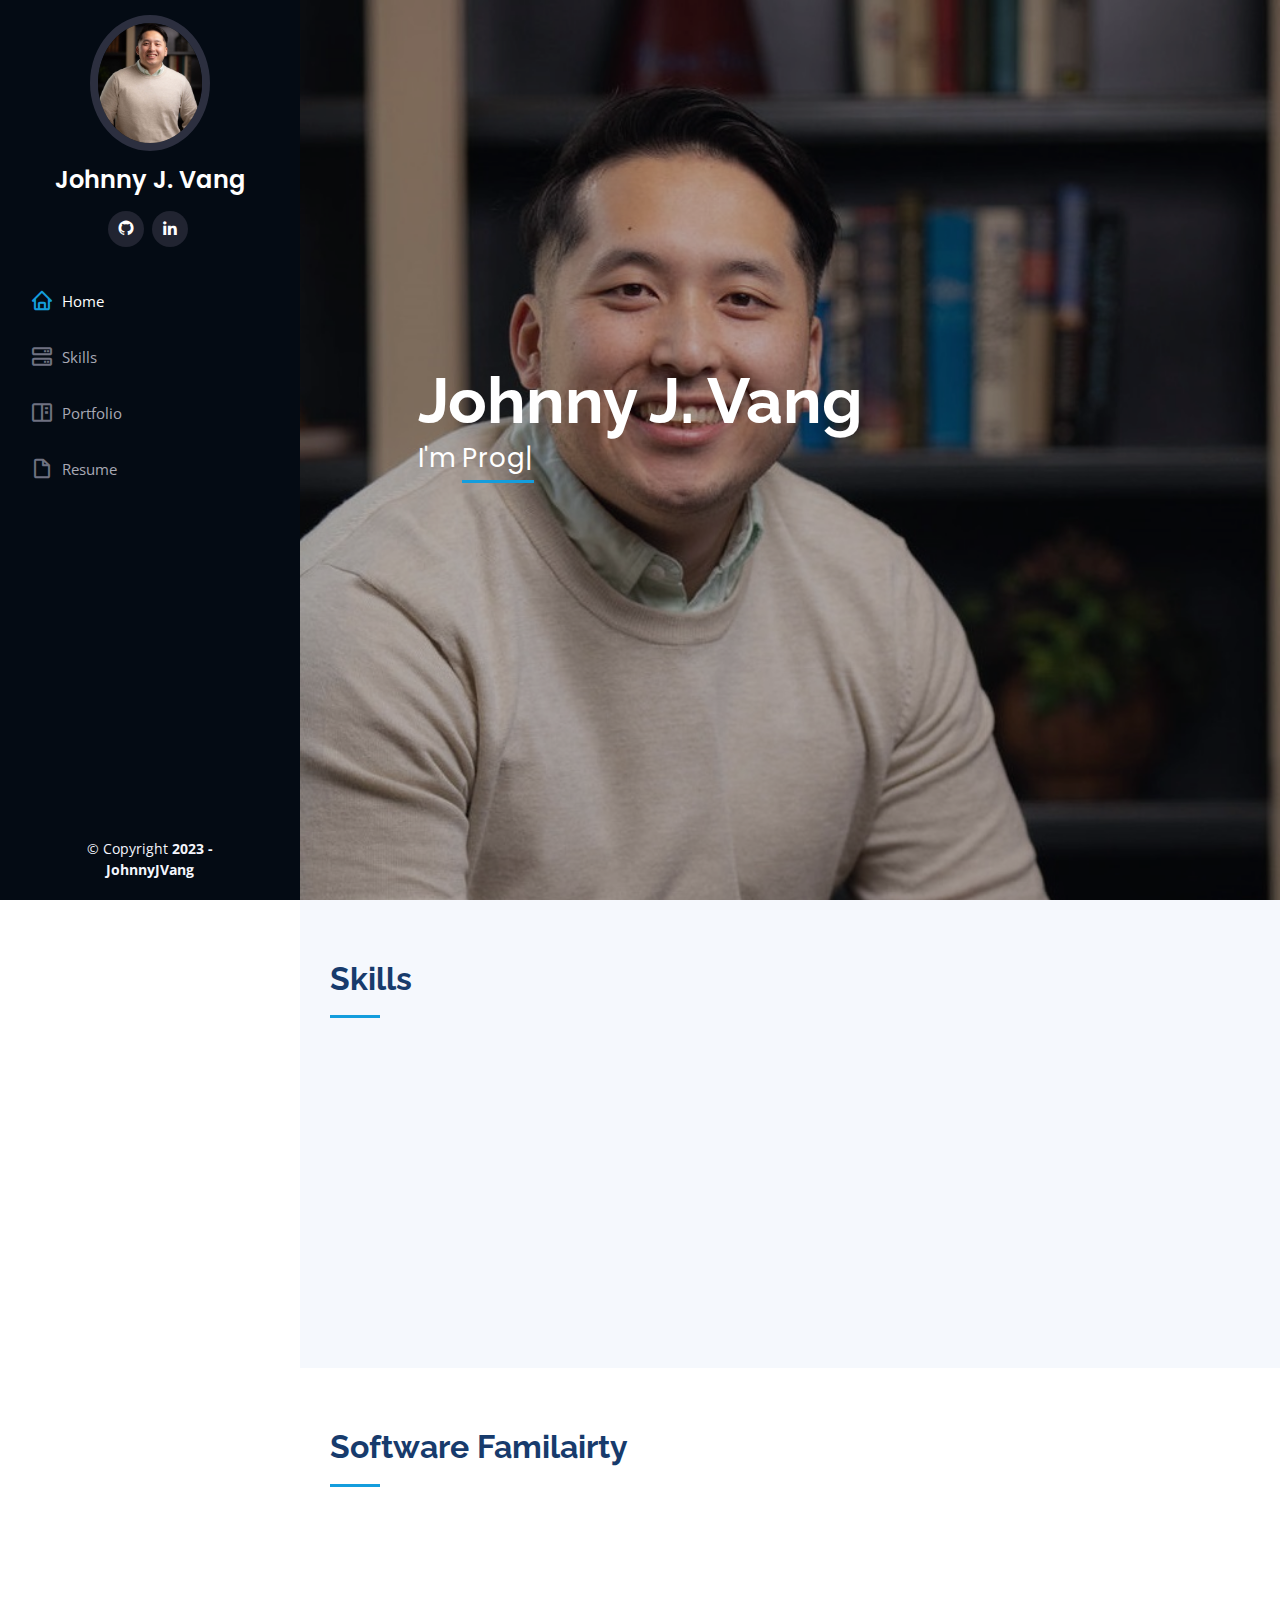
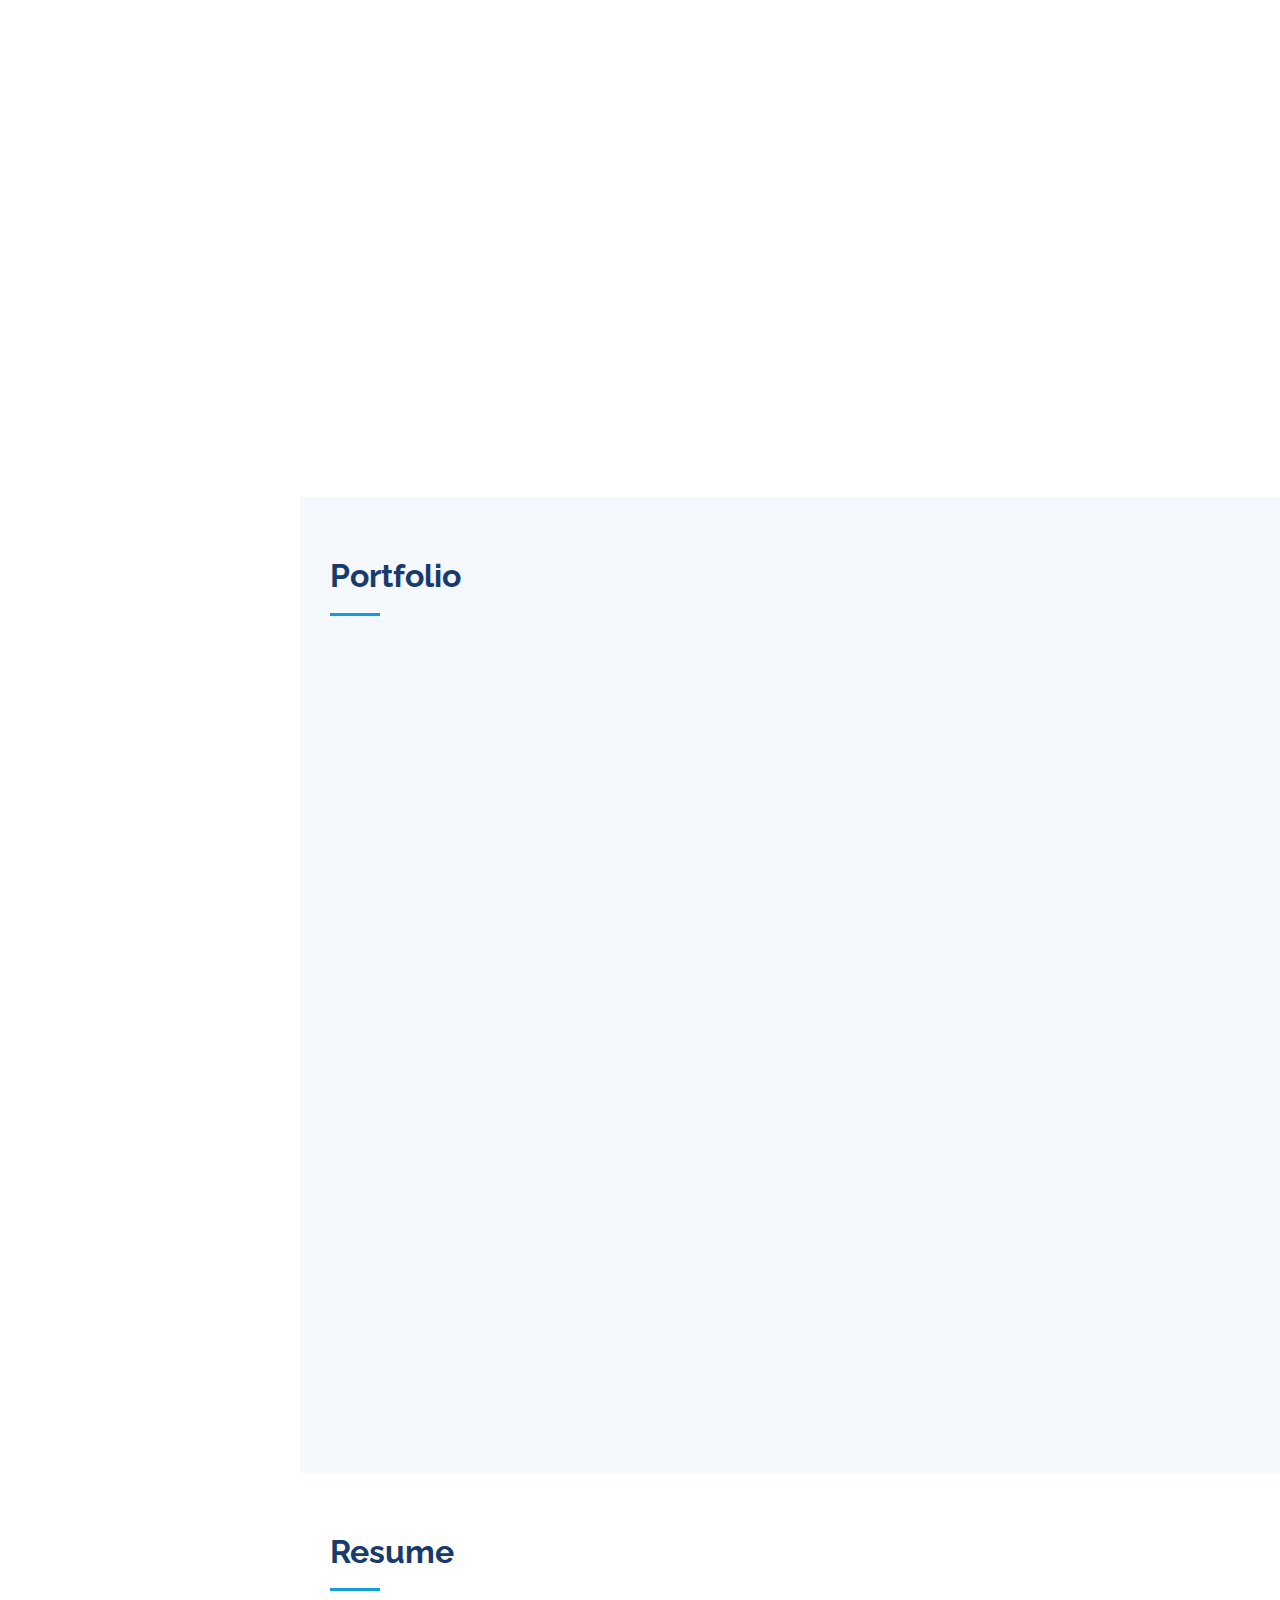
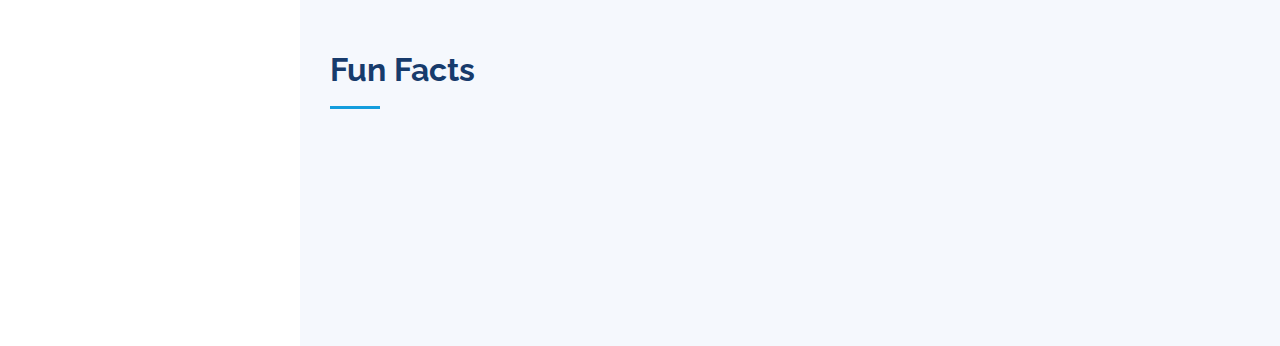
==== commit b96dac7e: "links" ====
--- a/index.html
+++ b/index.html
@@ -49,11 +49,11 @@
         <img src="assets/img/profile-img.jpg" alt="" class="img-fluid rounded-circle">
         <h1 class="text-light"><a href="index.html">Johnny J. Vang</a></h1>
         <div class="social-links mt-3 text-center">
-          <a href="#" class="twitter"><i class="bx bxl-twitter"></i></a>
-          <a href="#" class="facebook"><i class="bx bxl-facebook"></i></a>
-          <a href="#" class="instagram"><i class="bx bxl-instagram"></i></a>
-          <a href="#" class="google-plus"><i class="bx bxl-skype"></i></a>
-          <a href="#" class="linkedin"><i class="bx bxl-linkedin"></i></a>
+          <!-- <a href="#" class="twitter"><i class="bx bxl-twitter"></i></a> -->
+          <!-- <a href="#" class="facebook"><i class="bx bxl-facebook"></i></a> -->
+          <!-- <a href="#" class="instagram"><i class="bx bxl-instagram"></i></a> -->
+          <a href="https://github.com/johnnyjvang" class="google-plus"><i class="bx bxl-github"></i></a>
+          <a href="https://www.linkedin.com/in/jjvang/" class="linkedin"><i class="bx bxl-linkedin"></i></a>
         </div>
       </div>
 
@@ -497,7 +497,7 @@
                 </div>
 
                 <div class="resume-item">
-                  <h4>Graduate Teaching Assistant</h4>
+                  <h4>Graduate Teaching Assistant, Dyanmics</h4>
                   <h5>July 2018 – July 2019</h5>
                   <p><em>Oregon State University, Corvallis, Oregon</em></p>
                   <ul>
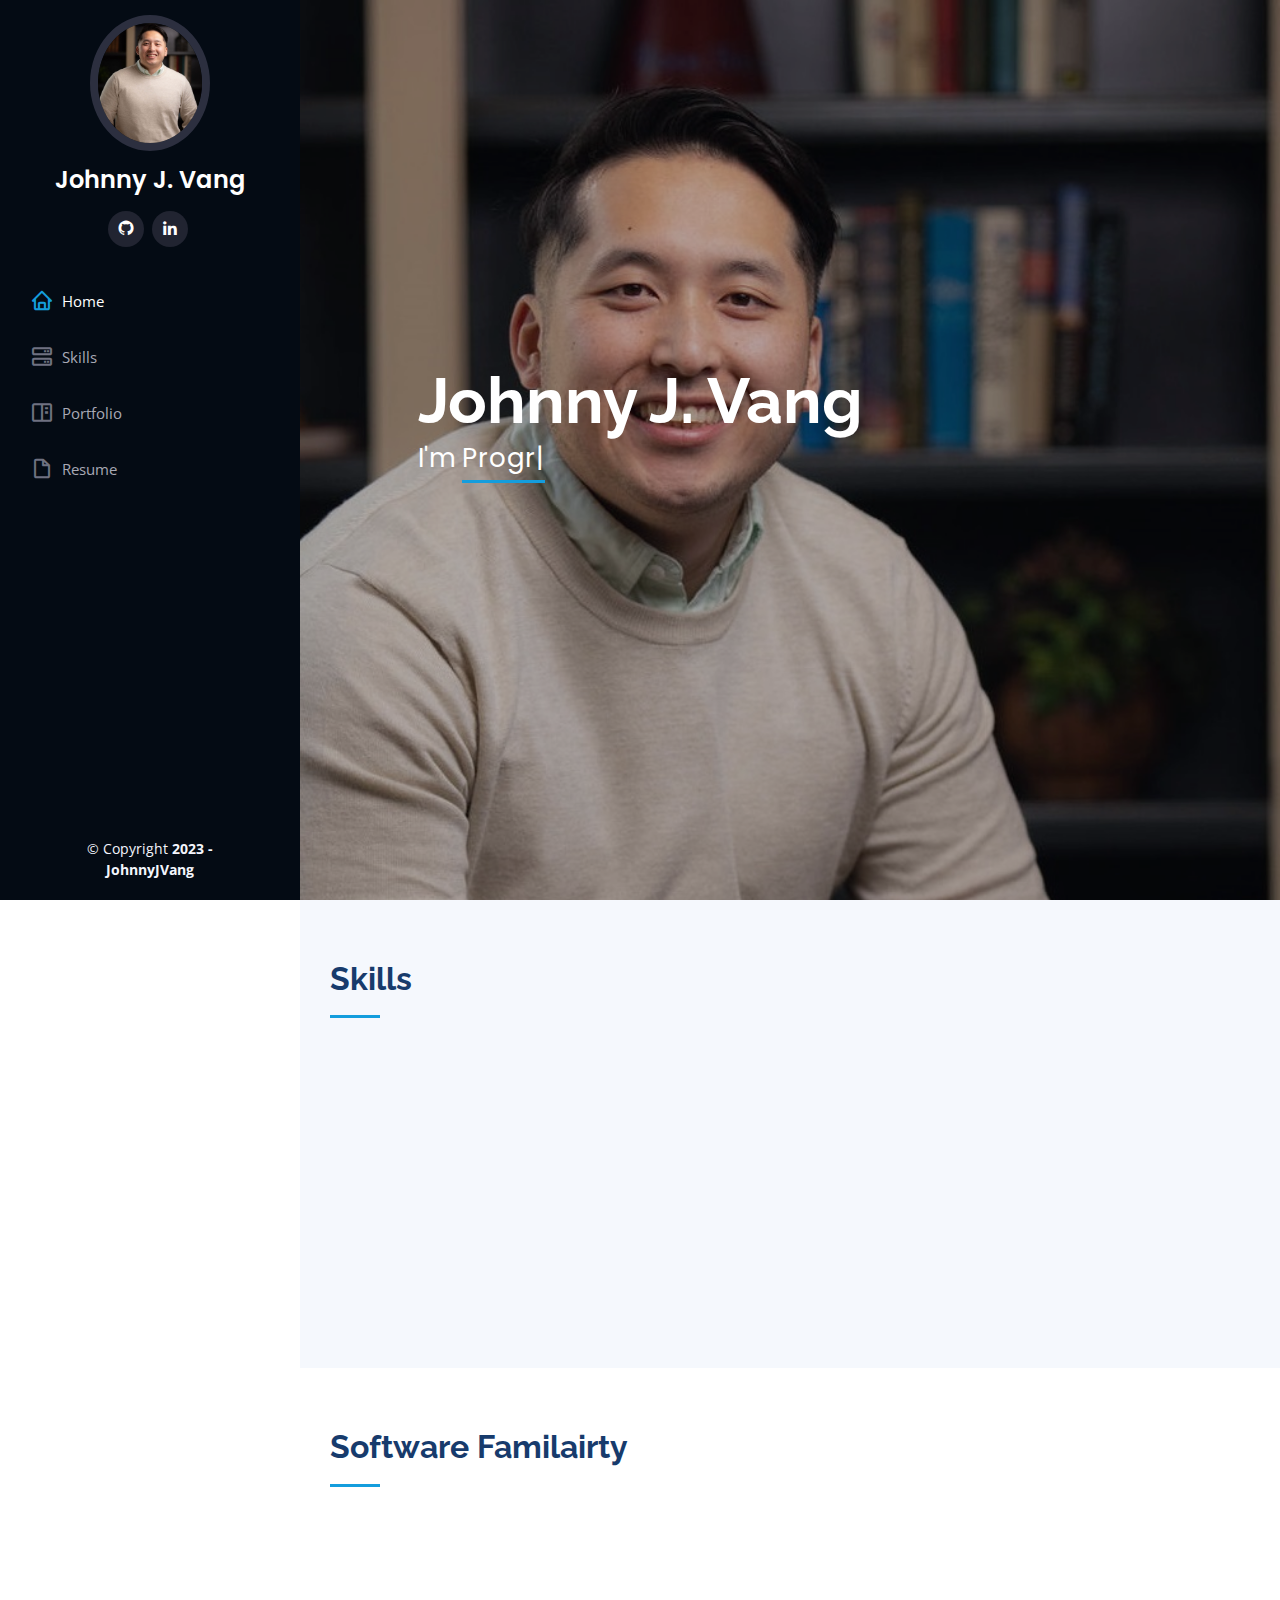
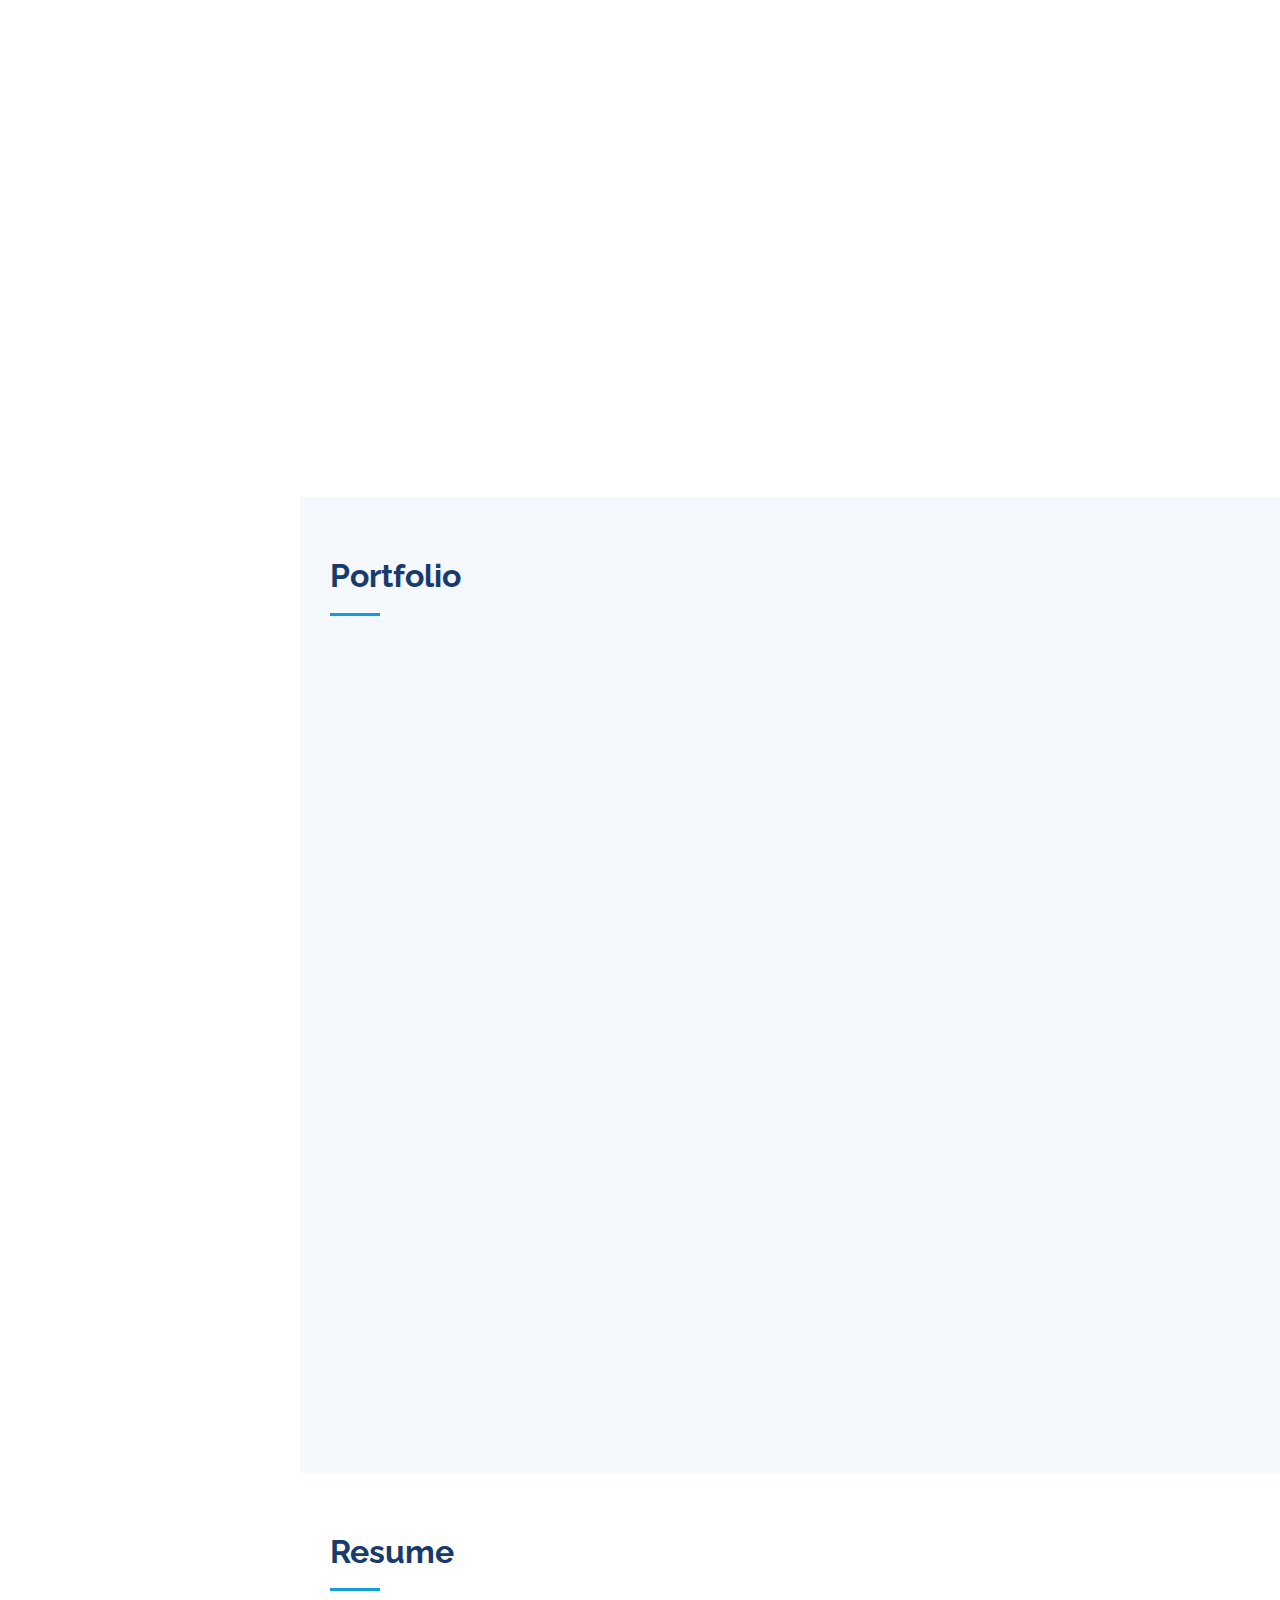
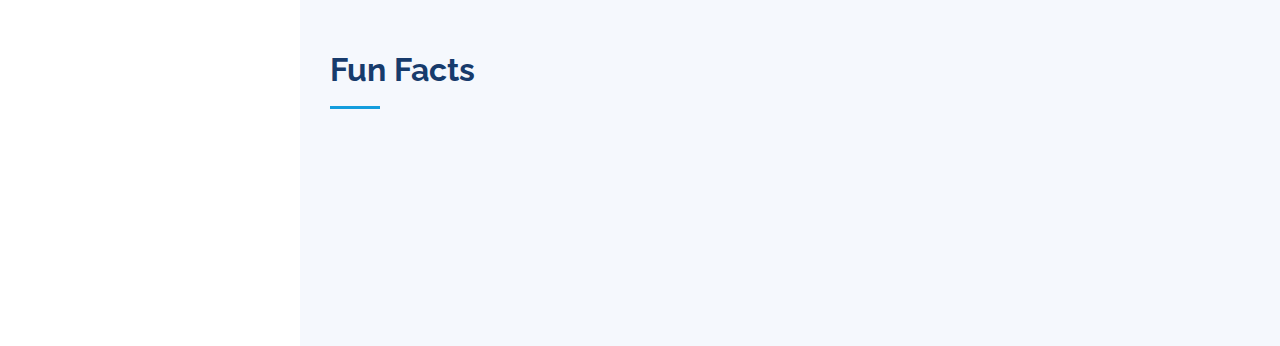
==== commit 08c8987e: "text error" ====
--- a/index.html
+++ b/index.html
@@ -497,7 +497,7 @@
                 </div>
 
                 <div class="resume-item">
-                  <h4>Graduate Teaching Assistant, Dyanmics</h4>
+                  <h4>Graduate Teaching Assistant, Dynamics</h4>
                   <h5>July 2018 – July 2019</h5>
                   <p><em>Oregon State University, Corvallis, Oregon</em></p>
                   <ul>
